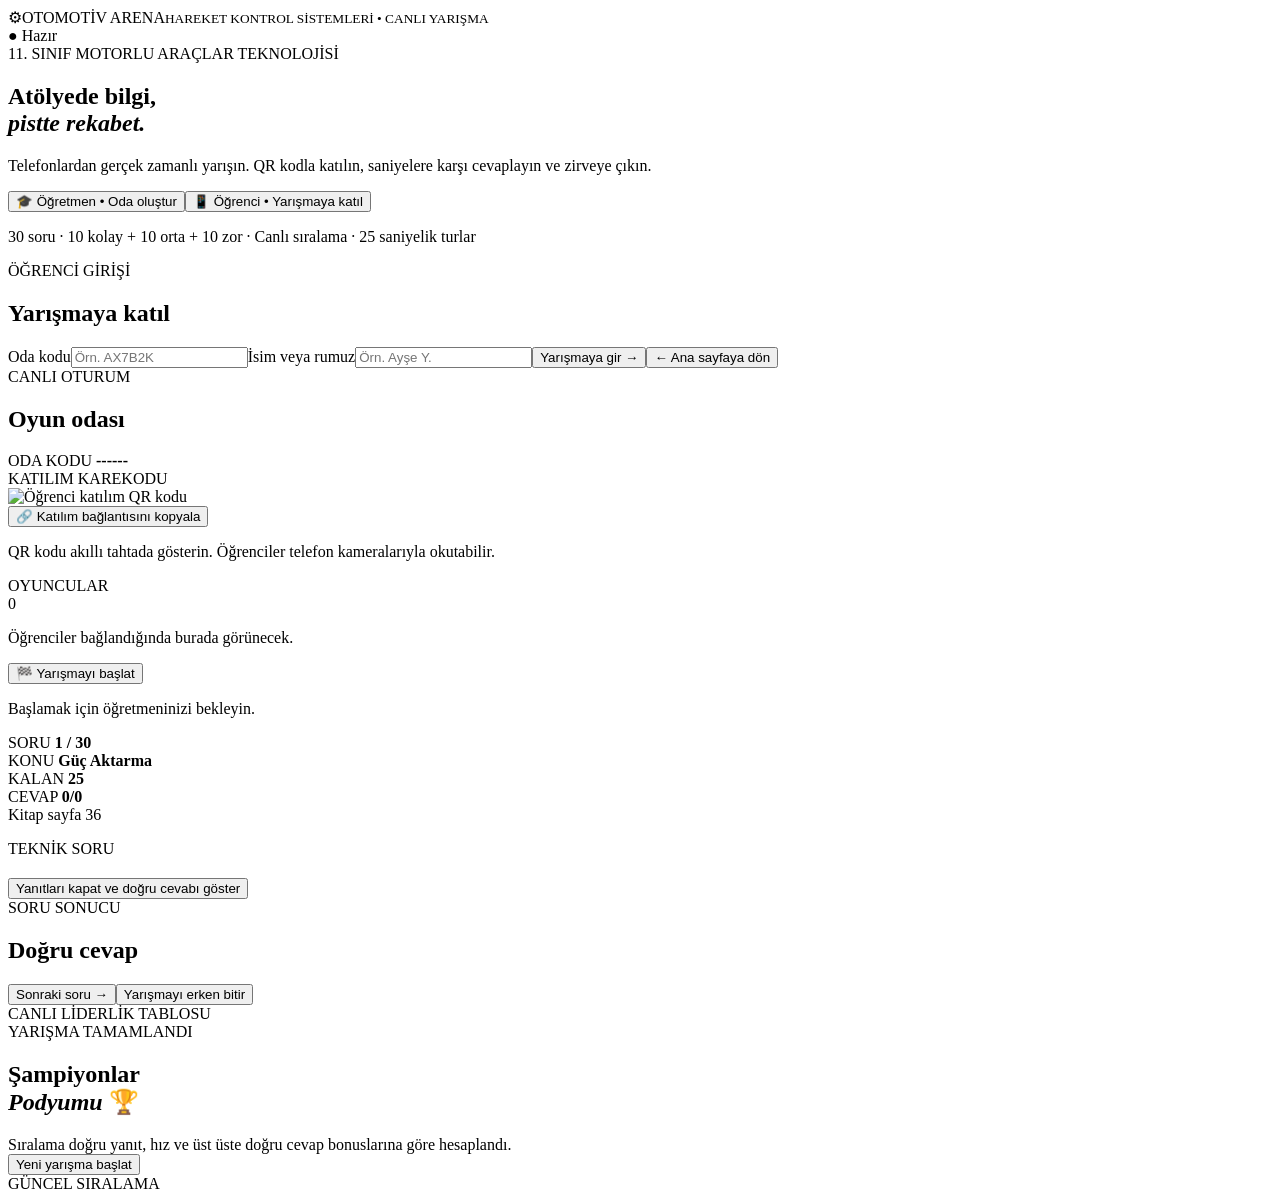
==== index.html @ 39c5fef3 "Add files via upload" ====
<!doctype html><html lang="tr"><head><meta charset="utf-8"><meta name="viewport" content="width=device-width,initial-scale=1"><meta name="theme-color" content="#08152a"><title>Otomotiv Kahoot • Canlı Yarışma</title><link rel="stylesheet" href="/assets/style.css"></head><body><div class="ambient"></div><main class="shell"><header class="top"><div class="brand"><span class="logo">⚙</span><span>OTOMOTİV<span class="accent"> ARENA</span><small>HAREKET KONTROL SİSTEMLERİ • CANLI YARIŞMA</small></span></div><span class="net" id="net">● Hazır</span></header><section id="landing" class="panel landing"><div class="kicker">11. SINIF MOTORLU ARAÇLAR TEKNOLOJİSİ</div><h1>Atölyede bilgi,<br><em>pistte rekabet.</em></h1><p class="sub">Telefonlardan gerçek zamanlı yarışın. QR kodla katılın, saniyelere karşı cevaplayın ve zirveye çıkın.</p><div class="choices"><button class="primary massive" id="create">🎓 Öğretmen • Oda oluştur</button><button class="secondary massive" id="joinChoice">📱 Öğrenci • Yarışmaya katıl</button></div><p class="foot">30 soru · 10 kolay + 10 orta + 10 zor · Canlı sıralama · 25 saniyelik turlar</p></section><section id="join" class="panel hidden narrow"><div class="kicker">ÖĞRENCİ GİRİŞİ</div><h2>Yarışmaya katıl</h2><label for="roomCode">Oda kodu</label><input id="roomCode" maxlength="6" placeholder="Örn. AX7B2K" autocapitalize="characters"><label for="studentName">İsim veya rumuz</label><input id="studentName" maxlength="25" placeholder="Örn. Ayşe Y."><button id="joinGo" class="primary wide">Yarışmaya gir →</button><button class="link" id="goBack">← Ana sayfaya dön</button></section><section id="game" class="hidden"><div class="gameHead"><div><div class="kicker" id="roleBadge">CANLI OTURUM</div><h2 id="statusTitle">Oyun odası</h2></div><div class="roomPill">ODA KODU <strong id="codeText">------</strong></div></div><div id="lobby" class="phase hidden"><div class="twocol"><div class="panel qrPanel"><div class="kicker">KATILIM KAREKODU</div><img id="qr" alt="Öğrenci katılım QR kodu"><div class="copyline" id="joinUrl"></div><button id="copyLink" class="secondary wide">🔗 Katılım bağlantısını kopyala</button><p class="hint">QR kodu akıllı tahtada gösterin. Öğrenciler telefon kameralarıyla okutabilir.</p></div><div class="panel"><div class="kicker">OYUNCULAR</div><div class="bigNumber" id="lobbyCount">0</div><p id="lobbyMessage">Öğrenciler bağlandığında burada görünecek.</p><div id="lobbyNames" class="chips"></div><div id="hostLobbyActions" class="hidden"><button id="start" class="primary wide">🏁 Yarışmayı başlat</button></div><p class="hint" id="playerLobbyHint">Başlamak için öğretmeninizi bekleyin.</p></div></div></div><div id="questionPhase" class="phase hidden"><div class="metrics"><div class="metric">SORU <strong id="questionIndex">1 / 30</strong></div><div class="metric">KONU <strong id="questionTopic">Güç Aktarma</strong></div><div class="metric timer">KALAN <strong id="timer">25</strong></div><div class="metric">CEVAP <strong id="answerCount">0/0</strong></div></div><div class="twocol questiongrid"><div class="panel visualPanel"><div id="visual" class="technical"></div><div class="sourceTag" id="source">Kitap sayfa 36</div></div><div class="panel questionPanel"><p class="kicker" id="questionSubtitle">TEKNİK SORU</p><h2 id="questionText"></h2><div class="answers" id="answers"></div><div id="answerFeedback" class="hint"></div><div id="hostQuestionActions" class="hidden"><button id="reveal" class="secondary wide">Yanıtları kapat ve doğru cevabı göster</button></div></div></div></div><div id="revealPhase" class="phase hidden"><div class="twocol"><div class="panel"><div class="kicker">SORU SONUCU</div><h2 id="revealTitle">Doğru cevap</h2><div class="correctOption" id="correctOption"></div><p id="explanation" class="sub"></p><div id="myResult" class="myResult"></div><div id="hostRevealActions" class="hidden"><button id="next" class="primary wide">Sonraki soru →</button><button id="finish" class="link wide">Yarışmayı erken bitir</button></div></div><div class="panel"><div class="kicker">CANLI LİDERLİK TABLOSU</div><div id="revealRanking" class="rankings"></div></div></div></div><div id="finishPhase" class="phase hidden"><div class="panel"><div class="kicker">YARIŞMA TAMAMLANDI</div><h1>Şampiyonlar<br><em>Podyumu</em> 🏆</h1><p class="sub" id="winner"></p><div id="finalRanking" class="rankings"></div><div class="foot">Sıralama doğru yanıt, hız ve üst üste doğru cevap bonuslarına göre hesaplandı.</div><div id="hostFinishActions" class="hidden"><button class="primary" id="restart">Yeni yarışma başlat</button></div></div></div><div class="panel scoreBoard" id="scoreBoard"><div class="kicker">GÜNCEL SIRALAMA</div><div id="sideRanking" class="rankings compact"></div></div></section><div class="toast hidden" id="toast"></div></main><script src="/assets/app.js"></script></body></html>
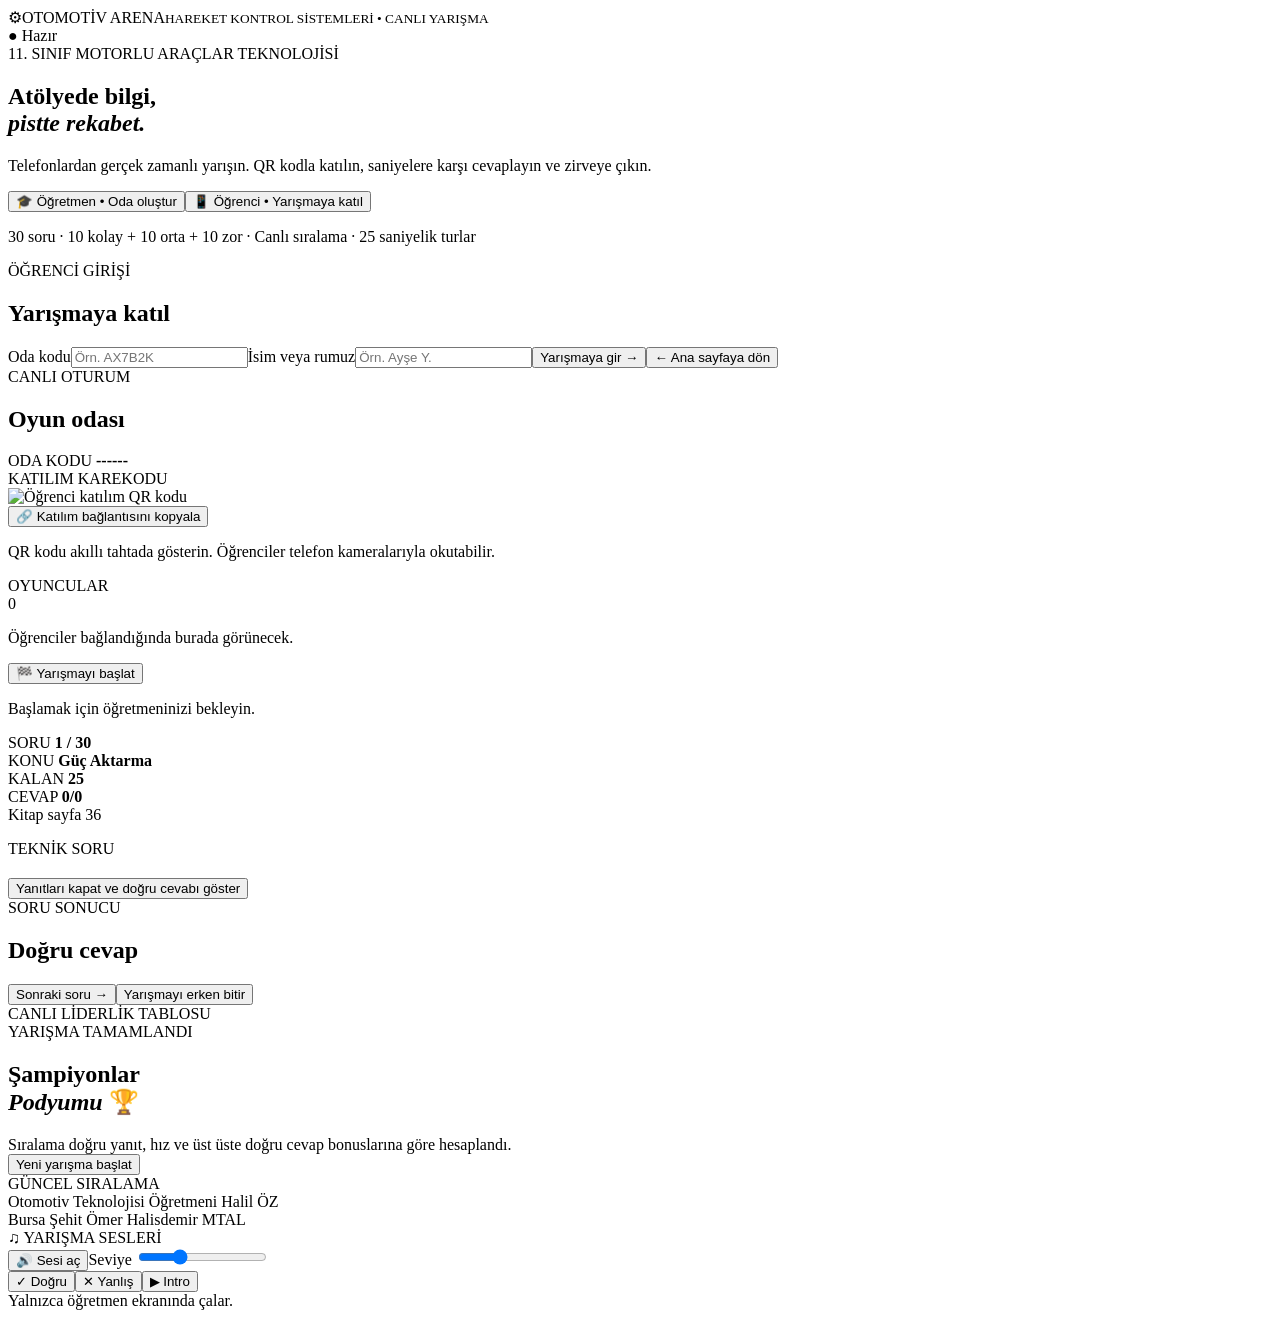
==== commit c874e8eb: "Add files via upload" ====
--- a/index.html
+++ b/index.html
@@ -1 +1 @@
-<!doctype html><html lang="tr"><head><meta charset="utf-8"><meta name="viewport" content="width=device-width,initial-scale=1"><meta name="theme-color" content="#08152a"><title>Otomotiv Kahoot • Canlı Yarışma</title><link rel="stylesheet" href="/assets/style.css"></head><body><div class="ambient"></div><main class="shell"><header class="top"><div class="brand"><span class="logo">⚙</span><span>OTOMOTİV<span class="accent"> ARENA</span><small>HAREKET KONTROL SİSTEMLERİ • CANLI YARIŞMA</small></span></div><span class="net" id="net">● Hazır</span></header><section id="landing" class="panel landing"><div class="kicker">11. SINIF MOTORLU ARAÇLAR TEKNOLOJİSİ</div><h1>Atölyede bilgi,<br><em>pistte rekabet.</em></h1><p class="sub">Telefonlardan gerçek zamanlı yarışın. QR kodla katılın, saniyelere karşı cevaplayın ve zirveye çıkın.</p><div class="choices"><button class="primary massive" id="create">🎓 Öğretmen • Oda oluştur</button><button class="secondary massive" id="joinChoice">📱 Öğrenci • Yarışmaya katıl</button></div><p class="foot">30 soru · 10 kolay + 10 orta + 10 zor · Canlı sıralama · 25 saniyelik turlar</p></section><section id="join" class="panel hidden narrow"><div class="kicker">ÖĞRENCİ GİRİŞİ</div><h2>Yarışmaya katıl</h2><label for="roomCode">Oda kodu</label><input id="roomCode" maxlength="6" placeholder="Örn. AX7B2K" autocapitalize="characters"><label for="studentName">İsim veya rumuz</label><input id="studentName" maxlength="25" placeholder="Örn. Ayşe Y."><button id="joinGo" class="primary wide">Yarışmaya gir →</button><button class="link" id="goBack">← Ana sayfaya dön</button></section><section id="game" class="hidden"><div class="gameHead"><div><div class="kicker" id="roleBadge">CANLI OTURUM</div><h2 id="statusTitle">Oyun odası</h2></div><div class="roomPill">ODA KODU <strong id="codeText">------</strong></div></div><div id="lobby" class="phase hidden"><div class="twocol"><div class="panel qrPanel"><div class="kicker">KATILIM KAREKODU</div><img id="qr" alt="Öğrenci katılım QR kodu"><div class="copyline" id="joinUrl"></div><button id="copyLink" class="secondary wide">🔗 Katılım bağlantısını kopyala</button><p class="hint">QR kodu akıllı tahtada gösterin. Öğrenciler telefon kameralarıyla okutabilir.</p></div><div class="panel"><div class="kicker">OYUNCULAR</div><div class="bigNumber" id="lobbyCount">0</div><p id="lobbyMessage">Öğrenciler bağlandığında burada görünecek.</p><div id="lobbyNames" class="chips"></div><div id="hostLobbyActions" class="hidden"><button id="start" class="primary wide">🏁 Yarışmayı başlat</button></div><p class="hint" id="playerLobbyHint">Başlamak için öğretmeninizi bekleyin.</p></div></div></div><div id="questionPhase" class="phase hidden"><div class="metrics"><div class="metric">SORU <strong id="questionIndex">1 / 30</strong></div><div class="metric">KONU <strong id="questionTopic">Güç Aktarma</strong></div><div class="metric timer">KALAN <strong id="timer">25</strong></div><div class="metric">CEVAP <strong id="answerCount">0/0</strong></div></div><div class="twocol questiongrid"><div class="panel visualPanel"><div id="visual" class="technical"></div><div class="sourceTag" id="source">Kitap sayfa 36</div></div><div class="panel questionPanel"><p class="kicker" id="questionSubtitle">TEKNİK SORU</p><h2 id="questionText"></h2><div class="answers" id="answers"></div><div id="answerFeedback" class="hint"></div><div id="hostQuestionActions" class="hidden"><button id="reveal" class="secondary wide">Yanıtları kapat ve doğru cevabı göster</button></div></div></div></div><div id="revealPhase" class="phase hidden"><div class="twocol"><div class="panel"><div class="kicker">SORU SONUCU</div><h2 id="revealTitle">Doğru cevap</h2><div class="correctOption" id="correctOption"></div><p id="explanation" class="sub"></p><div id="myResult" class="myResult"></div><div id="hostRevealActions" class="hidden"><button id="next" class="primary wide">Sonraki soru →</button><button id="finish" class="link wide">Yarışmayı erken bitir</button></div></div><div class="panel"><div class="kicker">CANLI LİDERLİK TABLOSU</div><div id="revealRanking" class="rankings"></div></div></div></div><div id="finishPhase" class="phase hidden"><div class="panel"><div class="kicker">YARIŞMA TAMAMLANDI</div><h1>Şampiyonlar<br><em>Podyumu</em> 🏆</h1><p class="sub" id="winner"></p><div id="finalRanking" class="rankings"></div><div class="foot">Sıralama doğru yanıt, hız ve üst üste doğru cevap bonuslarına göre hesaplandı.</div><div id="hostFinishActions" class="hidden"><button class="primary" id="restart">Yeni yarışma başlat</button></div></div></div><div class="panel scoreBoard" id="scoreBoard"><div class="kicker">GÜNCEL SIRALAMA</div><div id="sideRanking" class="rankings compact"></div></div></section><div class="toast hidden" id="toast"></div></main><script src="/assets/app.js"></script></body></html>
+<!doctype html><html lang="tr"><head><meta charset="utf-8"><meta name="viewport" content="width=device-width,initial-scale=1"><meta name="theme-color" content="#08152a"><title>Otomotiv Kahoot • Canlı Yarışma</title><link rel="stylesheet" href="/assets/style.css"></head><body><div class="ambient"></div><main class="shell"><header class="top"><div class="brand"><span class="logo">⚙</span><span>OTOMOTİV<span class="accent"> ARENA</span><small>HAREKET KONTROL SİSTEMLERİ • CANLI YARIŞMA</small></span></div><span class="net" id="net">● Hazır</span></header><section id="landing" class="panel landing"><div class="kicker">11. SINIF MOTORLU ARAÇLAR TEKNOLOJİSİ</div><h1>Atölyede bilgi,<br><em>pistte rekabet.</em></h1><p class="sub">Telefonlardan gerçek zamanlı yarışın. QR kodla katılın, saniyelere karşı cevaplayın ve zirveye çıkın.</p><div class="choices"><button class="primary massive" id="create">🎓 Öğretmen • Oda oluştur</button><button class="secondary massive" id="joinChoice">📱 Öğrenci • Yarışmaya katıl</button></div><p class="foot">30 soru · 10 kolay + 10 orta + 10 zor · Canlı sıralama · 25 saniyelik turlar</p></section><section id="join" class="panel hidden narrow"><div class="kicker">ÖĞRENCİ GİRİŞİ</div><h2>Yarışmaya katıl</h2><label for="roomCode">Oda kodu</label><input id="roomCode" maxlength="6" placeholder="Örn. AX7B2K" autocapitalize="characters"><label for="studentName">İsim veya rumuz</label><input id="studentName" maxlength="25" placeholder="Örn. Ayşe Y."><button id="joinGo" class="primary wide">Yarışmaya gir →</button><button class="link" id="goBack">← Ana sayfaya dön</button></section><section id="game" class="hidden"><div class="gameHead"><div><div class="kicker" id="roleBadge">CANLI OTURUM</div><h2 id="statusTitle">Oyun odası</h2></div><div class="roomPill">ODA KODU <strong id="codeText">------</strong></div></div><div id="lobby" class="phase hidden"><div class="twocol"><div class="panel qrPanel"><div class="kicker">KATILIM KAREKODU</div><img id="qr" alt="Öğrenci katılım QR kodu"><div class="copyline" id="joinUrl"></div><button id="copyLink" class="secondary wide">🔗 Katılım bağlantısını kopyala</button><p class="hint">QR kodu akıllı tahtada gösterin. Öğrenciler telefon kameralarıyla okutabilir.</p></div><div class="panel"><div class="kicker">OYUNCULAR</div><div class="bigNumber" id="lobbyCount">0</div><p id="lobbyMessage">Öğrenciler bağlandığında burada görünecek.</p><div id="lobbyNames" class="chips"></div><div id="hostLobbyActions" class="hidden"><button id="start" class="primary wide">🏁 Yarışmayı başlat</button></div><p class="hint" id="playerLobbyHint">Başlamak için öğretmeninizi bekleyin.</p></div></div></div><div id="questionPhase" class="phase hidden"><div class="metrics"><div class="metric">SORU <strong id="questionIndex">1 / 30</strong></div><div class="metric">KONU <strong id="questionTopic">Güç Aktarma</strong></div><div class="metric timer">KALAN <strong id="timer">25</strong></div><div class="metric">CEVAP <strong id="answerCount">0/0</strong></div></div><div class="twocol questiongrid"><div class="panel visualPanel"><div id="visual" class="technical"></div><div class="sourceTag" id="source">Kitap sayfa 36</div></div><div class="panel questionPanel"><p class="kicker" id="questionSubtitle">TEKNİK SORU</p><h2 id="questionText"></h2><div class="answers" id="answers"></div><div id="answerFeedback" class="hint"></div><div id="hostQuestionActions" class="hidden"><button id="reveal" class="secondary wide">Yanıtları kapat ve doğru cevabı göster</button></div></div></div></div><div id="revealPhase" class="phase hidden"><div class="twocol"><div class="panel"><div class="kicker">SORU SONUCU</div><h2 id="revealTitle">Doğru cevap</h2><div class="correctOption" id="correctOption"></div><p id="explanation" class="sub"></p><div id="myResult" class="myResult"></div><div id="hostRevealActions" class="hidden"><button id="next" class="primary wide">Sonraki soru →</button><button id="finish" class="link wide">Yarışmayı erken bitir</button></div></div><div class="panel"><div class="kicker">CANLI LİDERLİK TABLOSU</div><div id="revealRanking" class="rankings"></div></div></div></div><div id="finishPhase" class="phase hidden"><div class="panel"><div class="kicker">YARIŞMA TAMAMLANDI</div><h1>Şampiyonlar<br><em>Podyumu</em> 🏆</h1><p class="sub" id="winner"></p><div id="finalRanking" class="rankings"></div><div class="foot">Sıralama doğru yanıt, hız ve üst üste doğru cevap bonuslarına göre hesaplandı.</div><div id="hostFinishActions" class="hidden"><button class="primary" id="restart">Yeni yarışma başlat</button></div></div></div><div class="panel scoreBoard" id="scoreBoard"><div class="kicker">GÜNCEL SIRALAMA</div><div id="sideRanking" class="rankings compact"></div></div></section><div class="toast hidden" id="toast"></div></main><div class="signatureBadge"><div>Otomotiv Teknolojisi Öğretmeni Halil ÖZ</div><div>Bursa Şehit Ömer Halisdemir MTAL</div></div><aside id="hostAudio" class="hostAudio hidden" aria-label="Öğretmen ses kontrolü"><div class="audioHead">♫ YARIŞMA SESLERİ</div><div class="audioRow"><button id="audioToggle" class="audioSmall" type="button">🔊 Sesi aç</button><label class="audioVolume" for="audioVolume">Seviye <input id="audioVolume" type="range" min="0" max="100" value="30"></label></div><div class="audioRow previewRow"><button type="button" id="previewCorrect" class="audioSmall" title="Doğru cevap efektini dinle">✓ Doğru</button><button type="button" id="previewWrong" class="audioSmall" title="Yanlış cevap efektini dinle">✕ Yanlış</button><button type="button" id="previewIntro" class="audioSmall" title="Açılış sesini dinle">▶ Intro</button></div><span class="audioNote">Yalnızca öğretmen ekranında çalar.</span></aside><script src="/assets/sound.js"></script><script src="/assets/app.js"></script></body></html>
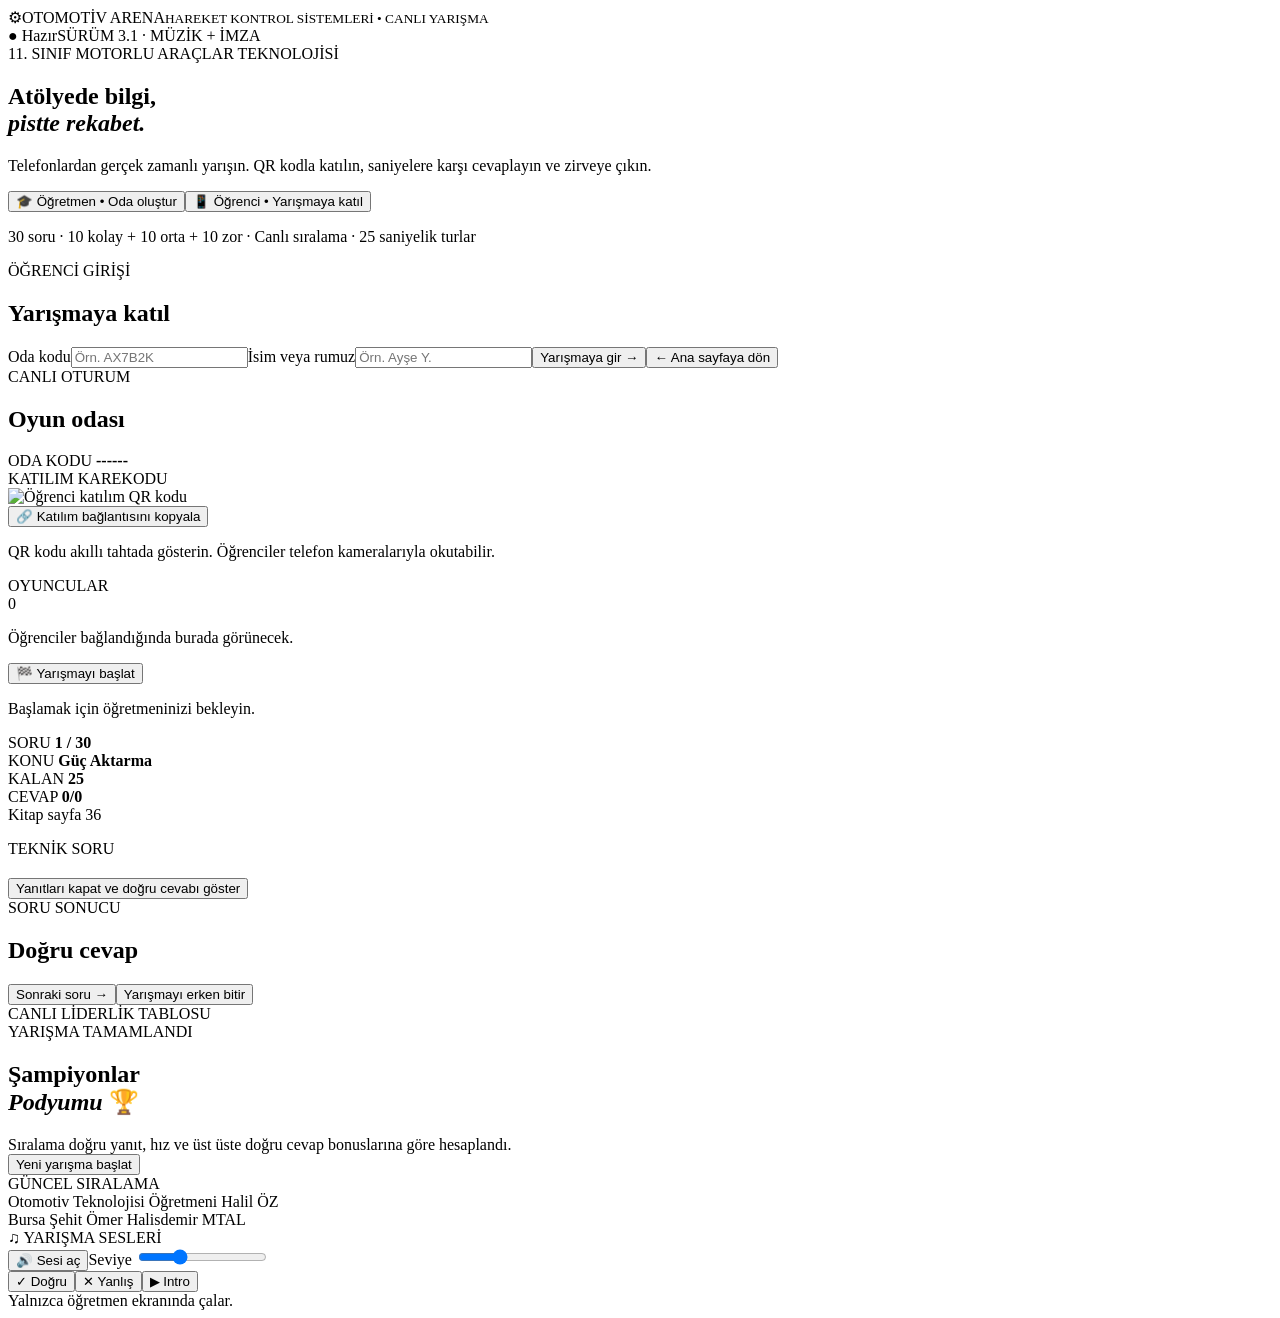
==== commit d0af5ea5: "Add files via upload" ====
--- a/index.html
+++ b/index.html
@@ -1 +1 @@
-<!doctype html><html lang="tr"><head><meta charset="utf-8"><meta name="viewport" content="width=device-width,initial-scale=1"><meta name="theme-color" content="#08152a"><title>Otomotiv Kahoot • Canlı Yarışma</title><link rel="stylesheet" href="/assets/style.css"></head><body><div class="ambient"></div><main class="shell"><header class="top"><div class="brand"><span class="logo">⚙</span><span>OTOMOTİV<span class="accent"> ARENA</span><small>HAREKET KONTROL SİSTEMLERİ • CANLI YARIŞMA</small></span></div><span class="net" id="net">● Hazır</span></header><section id="landing" class="panel landing"><div class="kicker">11. SINIF MOTORLU ARAÇLAR TEKNOLOJİSİ</div><h1>Atölyede bilgi,<br><em>pistte rekabet.</em></h1><p class="sub">Telefonlardan gerçek zamanlı yarışın. QR kodla katılın, saniyelere karşı cevaplayın ve zirveye çıkın.</p><div class="choices"><button class="primary massive" id="create">🎓 Öğretmen • Oda oluştur</button><button class="secondary massive" id="joinChoice">📱 Öğrenci • Yarışmaya katıl</button></div><p class="foot">30 soru · 10 kolay + 10 orta + 10 zor · Canlı sıralama · 25 saniyelik turlar</p></section><section id="join" class="panel hidden narrow"><div class="kicker">ÖĞRENCİ GİRİŞİ</div><h2>Yarışmaya katıl</h2><label for="roomCode">Oda kodu</label><input id="roomCode" maxlength="6" placeholder="Örn. AX7B2K" autocapitalize="characters"><label for="studentName">İsim veya rumuz</label><input id="studentName" maxlength="25" placeholder="Örn. Ayşe Y."><button id="joinGo" class="primary wide">Yarışmaya gir →</button><button class="link" id="goBack">← Ana sayfaya dön</button></section><section id="game" class="hidden"><div class="gameHead"><div><div class="kicker" id="roleBadge">CANLI OTURUM</div><h2 id="statusTitle">Oyun odası</h2></div><div class="roomPill">ODA KODU <strong id="codeText">------</strong></div></div><div id="lobby" class="phase hidden"><div class="twocol"><div class="panel qrPanel"><div class="kicker">KATILIM KAREKODU</div><img id="qr" alt="Öğrenci katılım QR kodu"><div class="copyline" id="joinUrl"></div><button id="copyLink" class="secondary wide">🔗 Katılım bağlantısını kopyala</button><p class="hint">QR kodu akıllı tahtada gösterin. Öğrenciler telefon kameralarıyla okutabilir.</p></div><div class="panel"><div class="kicker">OYUNCULAR</div><div class="bigNumber" id="lobbyCount">0</div><p id="lobbyMessage">Öğrenciler bağlandığında burada görünecek.</p><div id="lobbyNames" class="chips"></div><div id="hostLobbyActions" class="hidden"><button id="start" class="primary wide">🏁 Yarışmayı başlat</button></div><p class="hint" id="playerLobbyHint">Başlamak için öğretmeninizi bekleyin.</p></div></div></div><div id="questionPhase" class="phase hidden"><div class="metrics"><div class="metric">SORU <strong id="questionIndex">1 / 30</strong></div><div class="metric">KONU <strong id="questionTopic">Güç Aktarma</strong></div><div class="metric timer">KALAN <strong id="timer">25</strong></div><div class="metric">CEVAP <strong id="answerCount">0/0</strong></div></div><div class="twocol questiongrid"><div class="panel visualPanel"><div id="visual" class="technical"></div><div class="sourceTag" id="source">Kitap sayfa 36</div></div><div class="panel questionPanel"><p class="kicker" id="questionSubtitle">TEKNİK SORU</p><h2 id="questionText"></h2><div class="answers" id="answers"></div><div id="answerFeedback" class="hint"></div><div id="hostQuestionActions" class="hidden"><button id="reveal" class="secondary wide">Yanıtları kapat ve doğru cevabı göster</button></div></div></div></div><div id="revealPhase" class="phase hidden"><div class="twocol"><div class="panel"><div class="kicker">SORU SONUCU</div><h2 id="revealTitle">Doğru cevap</h2><div class="correctOption" id="correctOption"></div><p id="explanation" class="sub"></p><div id="myResult" class="myResult"></div><div id="hostRevealActions" class="hidden"><button id="next" class="primary wide">Sonraki soru →</button><button id="finish" class="link wide">Yarışmayı erken bitir</button></div></div><div class="panel"><div class="kicker">CANLI LİDERLİK TABLOSU</div><div id="revealRanking" class="rankings"></div></div></div></div><div id="finishPhase" class="phase hidden"><div class="panel"><div class="kicker">YARIŞMA TAMAMLANDI</div><h1>Şampiyonlar<br><em>Podyumu</em> 🏆</h1><p class="sub" id="winner"></p><div id="finalRanking" class="rankings"></div><div class="foot">Sıralama doğru yanıt, hız ve üst üste doğru cevap bonuslarına göre hesaplandı.</div><div id="hostFinishActions" class="hidden"><button class="primary" id="restart">Yeni yarışma başlat</button></div></div></div><div class="panel scoreBoard" id="scoreBoard"><div class="kicker">GÜNCEL SIRALAMA</div><div id="sideRanking" class="rankings compact"></div></div></section><div class="toast hidden" id="toast"></div></main><div class="signatureBadge"><div>Otomotiv Teknolojisi Öğretmeni Halil ÖZ</div><div>Bursa Şehit Ömer Halisdemir MTAL</div></div><aside id="hostAudio" class="hostAudio hidden" aria-label="Öğretmen ses kontrolü"><div class="audioHead">♫ YARIŞMA SESLERİ</div><div class="audioRow"><button id="audioToggle" class="audioSmall" type="button">🔊 Sesi aç</button><label class="audioVolume" for="audioVolume">Seviye <input id="audioVolume" type="range" min="0" max="100" value="30"></label></div><div class="audioRow previewRow"><button type="button" id="previewCorrect" class="audioSmall" title="Doğru cevap efektini dinle">✓ Doğru</button><button type="button" id="previewWrong" class="audioSmall" title="Yanlış cevap efektini dinle">✕ Yanlış</button><button type="button" id="previewIntro" class="audioSmall" title="Açılış sesini dinle">▶ Intro</button></div><span class="audioNote">Yalnızca öğretmen ekranında çalar.</span></aside><script src="/assets/sound.js"></script><script src="/assets/app.js"></script></body></html>
+<!doctype html><html lang="tr"><head><meta charset="utf-8"><meta name="viewport" content="width=device-width,initial-scale=1"><meta name="theme-color" content="#08152a"><title>Otomotiv Kahoot • Canlı Yarışma</title><link rel="stylesheet" href="/assets/style.css"></head><body><div class="ambient"></div><main class="shell"><header class="top"><div class="brand"><span class="logo">⚙</span><span>OTOMOTİV<span class="accent"> ARENA</span><small>HAREKET KONTROL SİSTEMLERİ • CANLI YARIŞMA</small></span></div><span class="net" id="net">● Hazır</span><span class="versionTag">SÜRÜM 3.1 · MÜZİK + İMZA</span></header><section id="landing" class="panel landing"><div class="kicker">11. SINIF MOTORLU ARAÇLAR TEKNOLOJİSİ</div><h1>Atölyede bilgi,<br><em>pistte rekabet.</em></h1><p class="sub">Telefonlardan gerçek zamanlı yarışın. QR kodla katılın, saniyelere karşı cevaplayın ve zirveye çıkın.</p><div class="choices"><button class="primary massive" id="create">🎓 Öğretmen • Oda oluştur</button><button class="secondary massive" id="joinChoice">📱 Öğrenci • Yarışmaya katıl</button></div><p class="foot">30 soru · 10 kolay + 10 orta + 10 zor · Canlı sıralama · 25 saniyelik turlar</p></section><section id="join" class="panel hidden narrow"><div class="kicker">ÖĞRENCİ GİRİŞİ</div><h2>Yarışmaya katıl</h2><label for="roomCode">Oda kodu</label><input id="roomCode" maxlength="6" placeholder="Örn. AX7B2K" autocapitalize="characters"><label for="studentName">İsim veya rumuz</label><input id="studentName" maxlength="25" placeholder="Örn. Ayşe Y."><button id="joinGo" class="primary wide">Yarışmaya gir →</button><button class="link" id="goBack">← Ana sayfaya dön</button></section><section id="game" class="hidden"><div class="gameHead"><div><div class="kicker" id="roleBadge">CANLI OTURUM</div><h2 id="statusTitle">Oyun odası</h2></div><div class="roomPill">ODA KODU <strong id="codeText">------</strong></div></div><div id="lobby" class="phase hidden"><div class="twocol"><div class="panel qrPanel"><div class="kicker">KATILIM KAREKODU</div><img id="qr" alt="Öğrenci katılım QR kodu"><div class="copyline" id="joinUrl"></div><button id="copyLink" class="secondary wide">🔗 Katılım bağlantısını kopyala</button><p class="hint">QR kodu akıllı tahtada gösterin. Öğrenciler telefon kameralarıyla okutabilir.</p></div><div class="panel"><div class="kicker">OYUNCULAR</div><div class="bigNumber" id="lobbyCount">0</div><p id="lobbyMessage">Öğrenciler bağlandığında burada görünecek.</p><div id="lobbyNames" class="chips"></div><div id="hostLobbyActions" class="hidden"><button id="start" class="primary wide">🏁 Yarışmayı başlat</button></div><p class="hint" id="playerLobbyHint">Başlamak için öğretmeninizi bekleyin.</p></div></div></div><div id="questionPhase" class="phase hidden"><div class="metrics"><div class="metric">SORU <strong id="questionIndex">1 / 30</strong></div><div class="metric">KONU <strong id="questionTopic">Güç Aktarma</strong></div><div class="metric timer">KALAN <strong id="timer">25</strong></div><div class="metric">CEVAP <strong id="answerCount">0/0</strong></div></div><div class="twocol questiongrid"><div class="panel visualPanel"><div id="visual" class="technical"></div><div class="sourceTag" id="source">Kitap sayfa 36</div></div><div class="panel questionPanel"><p class="kicker" id="questionSubtitle">TEKNİK SORU</p><h2 id="questionText"></h2><div class="answers" id="answers"></div><div id="answerFeedback" class="hint"></div><div id="hostQuestionActions" class="hidden"><button id="reveal" class="secondary wide">Yanıtları kapat ve doğru cevabı göster</button></div></div></div></div><div id="revealPhase" class="phase hidden"><div class="twocol"><div class="panel"><div class="kicker">SORU SONUCU</div><h2 id="revealTitle">Doğru cevap</h2><div class="correctOption" id="correctOption"></div><p id="explanation" class="sub"></p><div id="myResult" class="myResult"></div><div id="hostRevealActions" class="hidden"><button id="next" class="primary wide">Sonraki soru →</button><button id="finish" class="link wide">Yarışmayı erken bitir</button></div></div><div class="panel"><div class="kicker">CANLI LİDERLİK TABLOSU</div><div id="revealRanking" class="rankings"></div></div></div></div><div id="finishPhase" class="phase hidden"><div class="panel"><div class="kicker">YARIŞMA TAMAMLANDI</div><h1>Şampiyonlar<br><em>Podyumu</em> 🏆</h1><p class="sub" id="winner"></p><div id="finalRanking" class="rankings"></div><div class="foot">Sıralama doğru yanıt, hız ve üst üste doğru cevap bonuslarına göre hesaplandı.</div><div id="hostFinishActions" class="hidden"><button class="primary" id="restart">Yeni yarışma başlat</button></div></div></div><div class="panel scoreBoard" id="scoreBoard"><div class="kicker">GÜNCEL SIRALAMA</div><div id="sideRanking" class="rankings compact"></div></div></section><div class="toast hidden" id="toast"></div></main><div class="signatureBadge"><div>Otomotiv Teknolojisi Öğretmeni Halil ÖZ</div><div>Bursa Şehit Ömer Halisdemir MTAL</div></div><aside id="hostAudio" class="hostAudio hidden" aria-label="Öğretmen ses kontrolü"><div class="audioHead">♫ YARIŞMA SESLERİ</div><div class="audioRow"><button id="audioToggle" class="audioSmall" type="button">🔊 Sesi aç</button><label class="audioVolume" for="audioVolume">Seviye <input id="audioVolume" type="range" min="0" max="100" value="30"></label></div><div class="audioRow previewRow"><button type="button" id="previewCorrect" class="audioSmall" title="Doğru cevap efektini dinle">✓ Doğru</button><button type="button" id="previewWrong" class="audioSmall" title="Yanlış cevap efektini dinle">✕ Yanlış</button><button type="button" id="previewIntro" class="audioSmall" title="Açılış sesini dinle">▶ Intro</button></div><span class="audioNote">Yalnızca öğretmen ekranında çalar.</span></aside><script src="/assets/sound.js"></script><script src="/assets/app.js"></script></body></html>
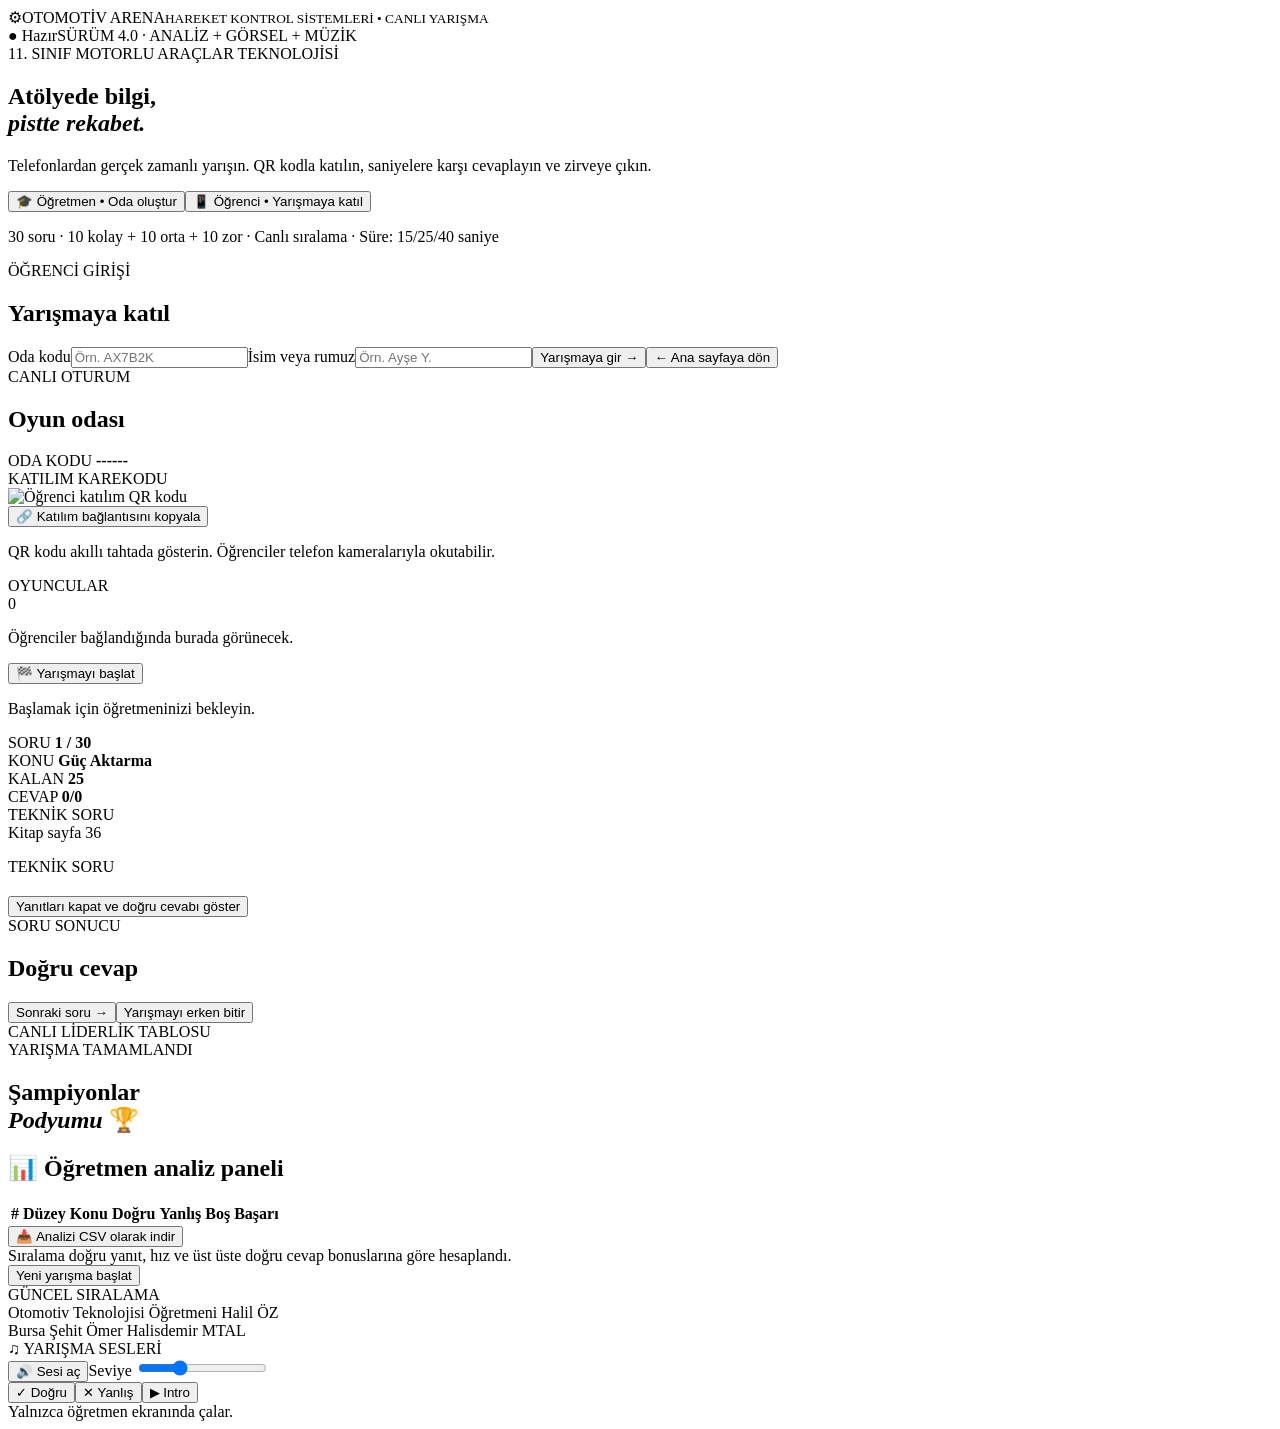
==== commit c3cc5576: "Add files via upload" ====
--- a/index.html
+++ b/index.html
@@ -1 +1 @@
-<!doctype html><html lang="tr"><head><meta charset="utf-8"><meta name="viewport" content="width=device-width,initial-scale=1"><meta name="theme-color" content="#08152a"><title>Otomotiv Kahoot • Canlı Yarışma</title><link rel="stylesheet" href="/assets/style.css"></head><body><div class="ambient"></div><main class="shell"><header class="top"><div class="brand"><span class="logo">⚙</span><span>OTOMOTİV<span class="accent"> ARENA</span><small>HAREKET KONTROL SİSTEMLERİ • CANLI YARIŞMA</small></span></div><span class="net" id="net">● Hazır</span><span class="versionTag">SÜRÜM 3.1 · MÜZİK + İMZA</span></header><section id="landing" class="panel landing"><div class="kicker">11. SINIF MOTORLU ARAÇLAR TEKNOLOJİSİ</div><h1>Atölyede bilgi,<br><em>pistte rekabet.</em></h1><p class="sub">Telefonlardan gerçek zamanlı yarışın. QR kodla katılın, saniyelere karşı cevaplayın ve zirveye çıkın.</p><div class="choices"><button class="primary massive" id="create">🎓 Öğretmen • Oda oluştur</button><button class="secondary massive" id="joinChoice">📱 Öğrenci • Yarışmaya katıl</button></div><p class="foot">30 soru · 10 kolay + 10 orta + 10 zor · Canlı sıralama · 25 saniyelik turlar</p></section><section id="join" class="panel hidden narrow"><div class="kicker">ÖĞRENCİ GİRİŞİ</div><h2>Yarışmaya katıl</h2><label for="roomCode">Oda kodu</label><input id="roomCode" maxlength="6" placeholder="Örn. AX7B2K" autocapitalize="characters"><label for="studentName">İsim veya rumuz</label><input id="studentName" maxlength="25" placeholder="Örn. Ayşe Y."><button id="joinGo" class="primary wide">Yarışmaya gir →</button><button class="link" id="goBack">← Ana sayfaya dön</button></section><section id="game" class="hidden"><div class="gameHead"><div><div class="kicker" id="roleBadge">CANLI OTURUM</div><h2 id="statusTitle">Oyun odası</h2></div><div class="roomPill">ODA KODU <strong id="codeText">------</strong></div></div><div id="lobby" class="phase hidden"><div class="twocol"><div class="panel qrPanel"><div class="kicker">KATILIM KAREKODU</div><img id="qr" alt="Öğrenci katılım QR kodu"><div class="copyline" id="joinUrl"></div><button id="copyLink" class="secondary wide">🔗 Katılım bağlantısını kopyala</button><p class="hint">QR kodu akıllı tahtada gösterin. Öğrenciler telefon kameralarıyla okutabilir.</p></div><div class="panel"><div class="kicker">OYUNCULAR</div><div class="bigNumber" id="lobbyCount">0</div><p id="lobbyMessage">Öğrenciler bağlandığında burada görünecek.</p><div id="lobbyNames" class="chips"></div><div id="hostLobbyActions" class="hidden"><button id="start" class="primary wide">🏁 Yarışmayı başlat</button></div><p class="hint" id="playerLobbyHint">Başlamak için öğretmeninizi bekleyin.</p></div></div></div><div id="questionPhase" class="phase hidden"><div class="metrics"><div class="metric">SORU <strong id="questionIndex">1 / 30</strong></div><div class="metric">KONU <strong id="questionTopic">Güç Aktarma</strong></div><div class="metric timer">KALAN <strong id="timer">25</strong></div><div class="metric">CEVAP <strong id="answerCount">0/0</strong></div></div><div class="twocol questiongrid"><div class="panel visualPanel"><div id="visual" class="technical"></div><div class="sourceTag" id="source">Kitap sayfa 36</div></div><div class="panel questionPanel"><p class="kicker" id="questionSubtitle">TEKNİK SORU</p><h2 id="questionText"></h2><div class="answers" id="answers"></div><div id="answerFeedback" class="hint"></div><div id="hostQuestionActions" class="hidden"><button id="reveal" class="secondary wide">Yanıtları kapat ve doğru cevabı göster</button></div></div></div></div><div id="revealPhase" class="phase hidden"><div class="twocol"><div class="panel"><div class="kicker">SORU SONUCU</div><h2 id="revealTitle">Doğru cevap</h2><div class="correctOption" id="correctOption"></div><p id="explanation" class="sub"></p><div id="myResult" class="myResult"></div><div id="hostRevealActions" class="hidden"><button id="next" class="primary wide">Sonraki soru →</button><button id="finish" class="link wide">Yarışmayı erken bitir</button></div></div><div class="panel"><div class="kicker">CANLI LİDERLİK TABLOSU</div><div id="revealRanking" class="rankings"></div></div></div></div><div id="finishPhase" class="phase hidden"><div class="panel"><div class="kicker">YARIŞMA TAMAMLANDI</div><h1>Şampiyonlar<br><em>Podyumu</em> 🏆</h1><p class="sub" id="winner"></p><div id="finalRanking" class="rankings"></div><div class="foot">Sıralama doğru yanıt, hız ve üst üste doğru cevap bonuslarına göre hesaplandı.</div><div id="hostFinishActions" class="hidden"><button class="primary" id="restart">Yeni yarışma başlat</button></div></div></div><div class="panel scoreBoard" id="scoreBoard"><div class="kicker">GÜNCEL SIRALAMA</div><div id="sideRanking" class="rankings compact"></div></div></section><div class="toast hidden" id="toast"></div></main><div class="signatureBadge"><div>Otomotiv Teknolojisi Öğretmeni Halil ÖZ</div><div>Bursa Şehit Ömer Halisdemir MTAL</div></div><aside id="hostAudio" class="hostAudio hidden" aria-label="Öğretmen ses kontrolü"><div class="audioHead">♫ YARIŞMA SESLERİ</div><div class="audioRow"><button id="audioToggle" class="audioSmall" type="button">🔊 Sesi aç</button><label class="audioVolume" for="audioVolume">Seviye <input id="audioVolume" type="range" min="0" max="100" value="30"></label></div><div class="audioRow previewRow"><button type="button" id="previewCorrect" class="audioSmall" title="Doğru cevap efektini dinle">✓ Doğru</button><button type="button" id="previewWrong" class="audioSmall" title="Yanlış cevap efektini dinle">✕ Yanlış</button><button type="button" id="previewIntro" class="audioSmall" title="Açılış sesini dinle">▶ Intro</button></div><span class="audioNote">Yalnızca öğretmen ekranında çalar.</span></aside><script src="/assets/sound.js"></script><script src="/assets/app.js"></script></body></html>
+<!doctype html><html lang="tr"><head><meta charset="utf-8"><meta name="viewport" content="width=device-width,initial-scale=1"><meta name="theme-color" content="#08152a"><title>Otomotiv Kahoot • Canlı Yarışma</title><link rel="stylesheet" href="/assets/style.css"></head><body><div class="ambient"></div><main class="shell"><header class="top"><div class="brand"><span class="logo">⚙</span><span>OTOMOTİV<span class="accent"> ARENA</span><small>HAREKET KONTROL SİSTEMLERİ • CANLI YARIŞMA</small></span></div><span class="net" id="net">● Hazır</span><span class="versionTag">SÜRÜM 4.0 · ANALİZ + GÖRSEL + MÜZİK</span></header><section id="landing" class="panel landing"><div class="kicker">11. SINIF MOTORLU ARAÇLAR TEKNOLOJİSİ</div><h1>Atölyede bilgi,<br><em>pistte rekabet.</em></h1><p class="sub">Telefonlardan gerçek zamanlı yarışın. QR kodla katılın, saniyelere karşı cevaplayın ve zirveye çıkın.</p><div class="choices"><button class="primary massive" id="create">🎓 Öğretmen • Oda oluştur</button><button class="secondary massive" id="joinChoice">📱 Öğrenci • Yarışmaya katıl</button></div><p class="foot">30 soru · 10 kolay + 10 orta + 10 zor · Canlı sıralama · Süre: 15/25/40 saniye</p></section><section id="join" class="panel hidden narrow"><div class="kicker">ÖĞRENCİ GİRİŞİ</div><h2>Yarışmaya katıl</h2><label for="roomCode">Oda kodu</label><input id="roomCode" maxlength="6" placeholder="Örn. AX7B2K" autocapitalize="characters"><label for="studentName">İsim veya rumuz</label><input id="studentName" maxlength="25" placeholder="Örn. Ayşe Y."><button id="joinGo" class="primary wide">Yarışmaya gir →</button><button class="link" id="goBack">← Ana sayfaya dön</button></section><section id="game" class="hidden"><div class="gameHead"><div><div class="kicker" id="roleBadge">CANLI OTURUM</div><h2 id="statusTitle">Oyun odası</h2></div><div class="roomPill">ODA KODU <strong id="codeText">------</strong></div></div><div id="lobby" class="phase hidden"><div class="twocol"><div class="panel qrPanel"><div class="kicker">KATILIM KAREKODU</div><img id="qr" alt="Öğrenci katılım QR kodu"><div class="copyline" id="joinUrl"></div><button id="copyLink" class="secondary wide">🔗 Katılım bağlantısını kopyala</button><p class="hint">QR kodu akıllı tahtada gösterin. Öğrenciler telefon kameralarıyla okutabilir.</p></div><div class="panel"><div class="kicker">OYUNCULAR</div><div class="bigNumber" id="lobbyCount">0</div><p id="lobbyMessage">Öğrenciler bağlandığında burada görünecek.</p><div id="lobbyNames" class="chips"></div><div id="hostLobbyActions" class="hidden"><button id="start" class="primary wide">🏁 Yarışmayı başlat</button></div><p class="hint" id="playerLobbyHint">Başlamak için öğretmeninizi bekleyin.</p></div></div></div><div id="questionPhase" class="phase hidden"><div id="eventBanner" class="eventBanner hidden" aria-live="polite"></div><div class="metrics"><div class="metric">SORU <strong id="questionIndex">1 / 30</strong></div><div class="metric">KONU <strong id="questionTopic">Güç Aktarma</strong></div><div class="metric timer">KALAN <strong id="timer">25</strong></div><div class="metric">CEVAP <strong id="answerCount">0/0</strong></div></div><div class="twocol questiongrid"><div class="panel visualPanel"><div id="visual" class="technical"></div><div class="kindTag" id="kindTag">TEKNİK SORU</div><div class="sourceTag" id="source">Kitap sayfa 36</div></div><div class="panel questionPanel"><p class="kicker" id="questionSubtitle">TEKNİK SORU</p><h2 id="questionText"></h2><div class="answers" id="answers"></div><div id="answerFeedback" class="hint"></div><div id="hostQuestionActions" class="hidden"><button id="reveal" class="secondary wide">Yanıtları kapat ve doğru cevabı göster</button></div></div></div></div><div id="revealPhase" class="phase hidden"><div class="twocol"><div class="panel"><div class="kicker">SORU SONUCU</div><h2 id="revealTitle">Doğru cevap</h2><div class="correctOption" id="correctOption"></div><p id="explanation" class="sub"></p><div id="myResult" class="myResult"></div><div id="hostRevealActions" class="hidden"><button id="next" class="primary wide">Sonraki soru →</button><button id="finish" class="link wide">Yarışmayı erken bitir</button></div></div><div class="panel"><div class="kicker">CANLI LİDERLİK TABLOSU</div><div id="revealRanking" class="rankings"></div><div id="topFiveBanner" class="topFiveBanner hidden"></div></div></div></div><div id="finishPhase" class="phase hidden"><div class="panel"><div class="kicker">YARIŞMA TAMAMLANDI</div><h1>Şampiyonlar<br><em>Podyumu</em> 🏆</h1><p class="sub" id="winner"></p><div id="finalRanking" class="rankings"></div><section id="hostAnalysis" class="analysisPanel hidden"><h2>📊 Öğretmen analiz paneli</h2><p id="analysisSummary" class="hint"></p><div id="analysisTopics" class="topicAnalysis"></div><div class="analysisTableWrap"><table class="analysisTable"><thead><tr><th>#</th><th>Düzey</th><th>Konu</th><th>Doğru</th><th>Yanlış</th><th>Boş</th><th>Başarı</th></tr></thead><tbody id="analysisRows"></tbody></table></div><button class="secondary" id="downloadReport" type="button">📥 Analizi CSV olarak indir</button></section><div class="foot">Sıralama doğru yanıt, hız ve üst üste doğru cevap bonuslarına göre hesaplandı.</div><div id="hostFinishActions" class="hidden"><button class="primary" id="restart">Yeni yarışma başlat</button></div></div></div><div class="panel scoreBoard" id="scoreBoard"><div class="kicker">GÜNCEL SIRALAMA</div><div id="sideRanking" class="rankings compact"></div></div></section><div class="toast hidden" id="toast"></div><div class="celebration hidden" id="celebration" aria-live="polite"></div></main><div class="signatureBadge"><div>Otomotiv Teknolojisi Öğretmeni Halil ÖZ</div><div>Bursa Şehit Ömer Halisdemir MTAL</div></div><aside id="hostAudio" class="hostAudio hidden" aria-label="Öğretmen ses kontrolü"><div class="audioHead">♫ YARIŞMA SESLERİ</div><div class="audioRow"><button id="audioToggle" class="audioSmall" type="button">🔊 Sesi aç</button><label class="audioVolume" for="audioVolume">Seviye <input id="audioVolume" type="range" min="0" max="100" value="30"></label></div><div class="audioRow previewRow"><button type="button" id="previewCorrect" class="audioSmall" title="Doğru cevap efektini dinle">✓ Doğru</button><button type="button" id="previewWrong" class="audioSmall" title="Yanlış cevap efektini dinle">✕ Yanlış</button><button type="button" id="previewIntro" class="audioSmall" title="Açılış sesini dinle">▶ Intro</button></div><span class="audioNote">Yalnızca öğretmen ekranında çalar.</span></aside><script src="/assets/sound.js"></script><script src="/assets/app.js"></script></body></html>
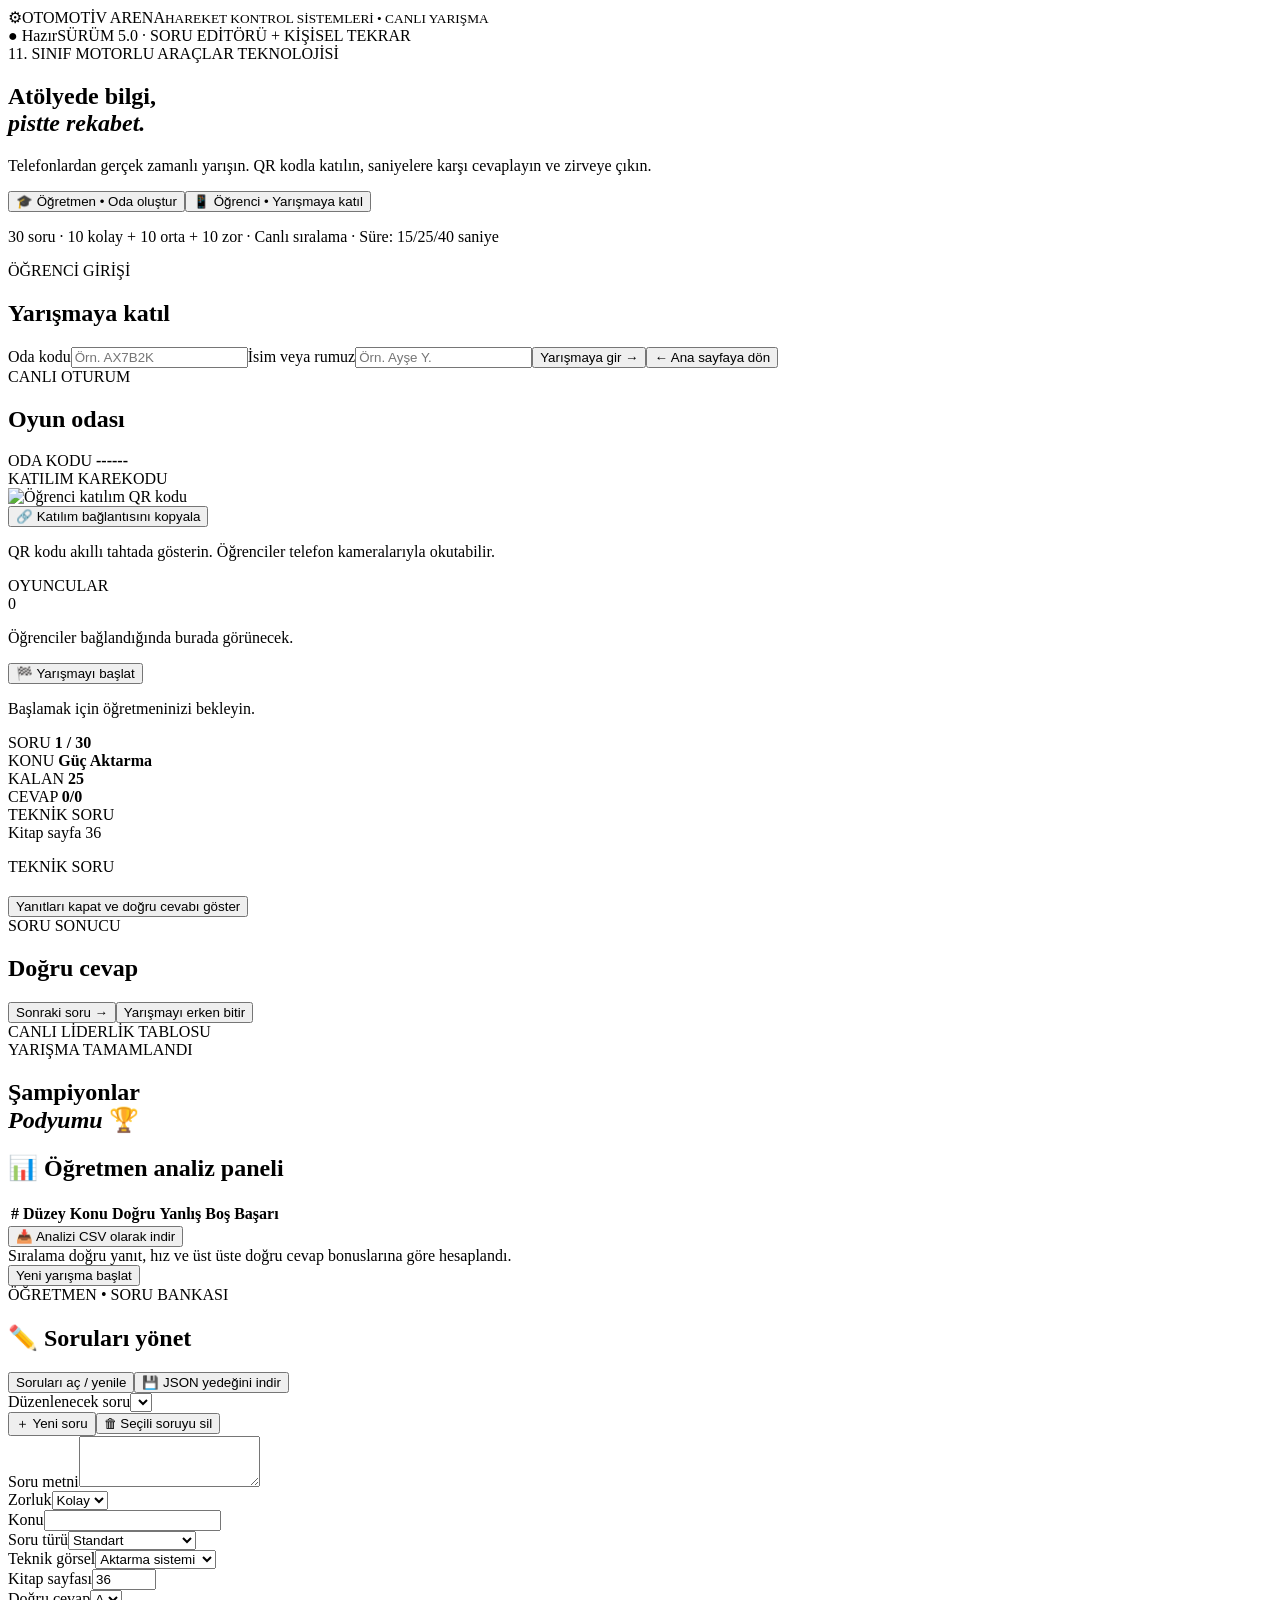
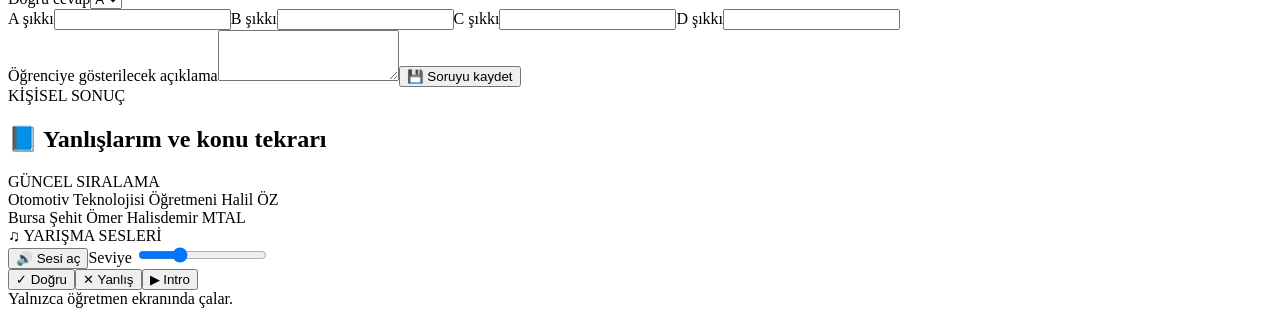
==== commit a6076097: "Add files via upload" ====
--- a/index.html
+++ b/index.html
@@ -1 +1 @@
-<!doctype html><html lang="tr"><head><meta charset="utf-8"><meta name="viewport" content="width=device-width,initial-scale=1"><meta name="theme-color" content="#08152a"><title>Otomotiv Kahoot • Canlı Yarışma</title><link rel="stylesheet" href="/assets/style.css"></head><body><div class="ambient"></div><main class="shell"><header class="top"><div class="brand"><span class="logo">⚙</span><span>OTOMOTİV<span class="accent"> ARENA</span><small>HAREKET KONTROL SİSTEMLERİ • CANLI YARIŞMA</small></span></div><span class="net" id="net">● Hazır</span><span class="versionTag">SÜRÜM 4.0 · ANALİZ + GÖRSEL + MÜZİK</span></header><section id="landing" class="panel landing"><div class="kicker">11. SINIF MOTORLU ARAÇLAR TEKNOLOJİSİ</div><h1>Atölyede bilgi,<br><em>pistte rekabet.</em></h1><p class="sub">Telefonlardan gerçek zamanlı yarışın. QR kodla katılın, saniyelere karşı cevaplayın ve zirveye çıkın.</p><div class="choices"><button class="primary massive" id="create">🎓 Öğretmen • Oda oluştur</button><button class="secondary massive" id="joinChoice">📱 Öğrenci • Yarışmaya katıl</button></div><p class="foot">30 soru · 10 kolay + 10 orta + 10 zor · Canlı sıralama · Süre: 15/25/40 saniye</p></section><section id="join" class="panel hidden narrow"><div class="kicker">ÖĞRENCİ GİRİŞİ</div><h2>Yarışmaya katıl</h2><label for="roomCode">Oda kodu</label><input id="roomCode" maxlength="6" placeholder="Örn. AX7B2K" autocapitalize="characters"><label for="studentName">İsim veya rumuz</label><input id="studentName" maxlength="25" placeholder="Örn. Ayşe Y."><button id="joinGo" class="primary wide">Yarışmaya gir →</button><button class="link" id="goBack">← Ana sayfaya dön</button></section><section id="game" class="hidden"><div class="gameHead"><div><div class="kicker" id="roleBadge">CANLI OTURUM</div><h2 id="statusTitle">Oyun odası</h2></div><div class="roomPill">ODA KODU <strong id="codeText">------</strong></div></div><div id="lobby" class="phase hidden"><div class="twocol"><div class="panel qrPanel"><div class="kicker">KATILIM KAREKODU</div><img id="qr" alt="Öğrenci katılım QR kodu"><div class="copyline" id="joinUrl"></div><button id="copyLink" class="secondary wide">🔗 Katılım bağlantısını kopyala</button><p class="hint">QR kodu akıllı tahtada gösterin. Öğrenciler telefon kameralarıyla okutabilir.</p></div><div class="panel"><div class="kicker">OYUNCULAR</div><div class="bigNumber" id="lobbyCount">0</div><p id="lobbyMessage">Öğrenciler bağlandığında burada görünecek.</p><div id="lobbyNames" class="chips"></div><div id="hostLobbyActions" class="hidden"><button id="start" class="primary wide">🏁 Yarışmayı başlat</button></div><p class="hint" id="playerLobbyHint">Başlamak için öğretmeninizi bekleyin.</p></div></div></div><div id="questionPhase" class="phase hidden"><div id="eventBanner" class="eventBanner hidden" aria-live="polite"></div><div class="metrics"><div class="metric">SORU <strong id="questionIndex">1 / 30</strong></div><div class="metric">KONU <strong id="questionTopic">Güç Aktarma</strong></div><div class="metric timer">KALAN <strong id="timer">25</strong></div><div class="metric">CEVAP <strong id="answerCount">0/0</strong></div></div><div class="twocol questiongrid"><div class="panel visualPanel"><div id="visual" class="technical"></div><div class="kindTag" id="kindTag">TEKNİK SORU</div><div class="sourceTag" id="source">Kitap sayfa 36</div></div><div class="panel questionPanel"><p class="kicker" id="questionSubtitle">TEKNİK SORU</p><h2 id="questionText"></h2><div class="answers" id="answers"></div><div id="answerFeedback" class="hint"></div><div id="hostQuestionActions" class="hidden"><button id="reveal" class="secondary wide">Yanıtları kapat ve doğru cevabı göster</button></div></div></div></div><div id="revealPhase" class="phase hidden"><div class="twocol"><div class="panel"><div class="kicker">SORU SONUCU</div><h2 id="revealTitle">Doğru cevap</h2><div class="correctOption" id="correctOption"></div><p id="explanation" class="sub"></p><div id="myResult" class="myResult"></div><div id="hostRevealActions" class="hidden"><button id="next" class="primary wide">Sonraki soru →</button><button id="finish" class="link wide">Yarışmayı erken bitir</button></div></div><div class="panel"><div class="kicker">CANLI LİDERLİK TABLOSU</div><div id="revealRanking" class="rankings"></div><div id="topFiveBanner" class="topFiveBanner hidden"></div></div></div></div><div id="finishPhase" class="phase hidden"><div class="panel"><div class="kicker">YARIŞMA TAMAMLANDI</div><h1>Şampiyonlar<br><em>Podyumu</em> 🏆</h1><p class="sub" id="winner"></p><div id="finalRanking" class="rankings"></div><section id="hostAnalysis" class="analysisPanel hidden"><h2>📊 Öğretmen analiz paneli</h2><p id="analysisSummary" class="hint"></p><div id="analysisTopics" class="topicAnalysis"></div><div class="analysisTableWrap"><table class="analysisTable"><thead><tr><th>#</th><th>Düzey</th><th>Konu</th><th>Doğru</th><th>Yanlış</th><th>Boş</th><th>Başarı</th></tr></thead><tbody id="analysisRows"></tbody></table></div><button class="secondary" id="downloadReport" type="button">📥 Analizi CSV olarak indir</button></section><div class="foot">Sıralama doğru yanıt, hız ve üst üste doğru cevap bonuslarına göre hesaplandı.</div><div id="hostFinishActions" class="hidden"><button class="primary" id="restart">Yeni yarışma başlat</button></div></div></div><div class="panel scoreBoard" id="scoreBoard"><div class="kicker">GÜNCEL SIRALAMA</div><div id="sideRanking" class="rankings compact"></div></div></section><div class="toast hidden" id="toast"></div><div class="celebration hidden" id="celebration" aria-live="polite"></div></main><div class="signatureBadge"><div>Otomotiv Teknolojisi Öğretmeni Halil ÖZ</div><div>Bursa Şehit Ömer Halisdemir MTAL</div></div><aside id="hostAudio" class="hostAudio hidden" aria-label="Öğretmen ses kontrolü"><div class="audioHead">♫ YARIŞMA SESLERİ</div><div class="audioRow"><button id="audioToggle" class="audioSmall" type="button">🔊 Sesi aç</button><label class="audioVolume" for="audioVolume">Seviye <input id="audioVolume" type="range" min="0" max="100" value="30"></label></div><div class="audioRow previewRow"><button type="button" id="previewCorrect" class="audioSmall" title="Doğru cevap efektini dinle">✓ Doğru</button><button type="button" id="previewWrong" class="audioSmall" title="Yanlış cevap efektini dinle">✕ Yanlış</button><button type="button" id="previewIntro" class="audioSmall" title="Açılış sesini dinle">▶ Intro</button></div><span class="audioNote">Yalnızca öğretmen ekranında çalar.</span></aside><script src="/assets/sound.js"></script><script src="/assets/app.js"></script></body></html>
+<!doctype html><html lang="tr"><head><meta charset="utf-8"><meta name="viewport" content="width=device-width,initial-scale=1"><meta name="theme-color" content="#08152a"><title>Otomotiv Kahoot • Canlı Yarışma</title><link rel="stylesheet" href="/assets/style.css"></head><body><div class="ambient"></div><main class="shell"><header class="top"><div class="brand"><span class="logo">⚙</span><span>OTOMOTİV<span class="accent"> ARENA</span><small>HAREKET KONTROL SİSTEMLERİ • CANLI YARIŞMA</small></span></div><span class="net" id="net">● Hazır</span><span class="versionTag">SÜRÜM 5.0 · SORU EDİTÖRÜ + KİŞİSEL TEKRAR</span></header><section id="landing" class="panel landing"><div class="kicker">11. SINIF MOTORLU ARAÇLAR TEKNOLOJİSİ</div><h1>Atölyede bilgi,<br><em>pistte rekabet.</em></h1><p class="sub">Telefonlardan gerçek zamanlı yarışın. QR kodla katılın, saniyelere karşı cevaplayın ve zirveye çıkın.</p><div class="choices"><button class="primary massive" id="create">🎓 Öğretmen • Oda oluştur</button><button class="secondary massive" id="joinChoice">📱 Öğrenci • Yarışmaya katıl</button></div><p class="foot">30 soru · 10 kolay + 10 orta + 10 zor · Canlı sıralama · Süre: 15/25/40 saniye</p></section><section id="join" class="panel hidden narrow"><div class="kicker">ÖĞRENCİ GİRİŞİ</div><h2>Yarışmaya katıl</h2><label for="roomCode">Oda kodu</label><input id="roomCode" maxlength="6" placeholder="Örn. AX7B2K" autocapitalize="characters"><label for="studentName">İsim veya rumuz</label><input id="studentName" maxlength="25" placeholder="Örn. Ayşe Y."><button id="joinGo" class="primary wide">Yarışmaya gir →</button><button class="link" id="goBack">← Ana sayfaya dön</button></section><section id="game" class="hidden"><div class="gameHead"><div><div class="kicker" id="roleBadge">CANLI OTURUM</div><h2 id="statusTitle">Oyun odası</h2></div><div class="roomPill">ODA KODU <strong id="codeText">------</strong></div></div><div id="lobby" class="phase hidden"><div class="twocol"><div class="panel qrPanel"><div class="kicker">KATILIM KAREKODU</div><img id="qr" alt="Öğrenci katılım QR kodu"><div class="copyline" id="joinUrl"></div><button id="copyLink" class="secondary wide">🔗 Katılım bağlantısını kopyala</button><p class="hint">QR kodu akıllı tahtada gösterin. Öğrenciler telefon kameralarıyla okutabilir.</p></div><div class="panel"><div class="kicker">OYUNCULAR</div><div class="bigNumber" id="lobbyCount">0</div><p id="lobbyMessage">Öğrenciler bağlandığında burada görünecek.</p><div id="lobbyNames" class="chips"></div><div id="hostLobbyActions" class="hidden"><button id="start" class="primary wide">🏁 Yarışmayı başlat</button></div><p class="hint" id="playerLobbyHint">Başlamak için öğretmeninizi bekleyin.</p></div></div></div><div id="questionPhase" class="phase hidden"><div id="eventBanner" class="eventBanner hidden" aria-live="polite"></div><div class="metrics"><div class="metric">SORU <strong id="questionIndex">1 / 30</strong></div><div class="metric">KONU <strong id="questionTopic">Güç Aktarma</strong></div><div class="metric timer">KALAN <strong id="timer">25</strong></div><div class="metric">CEVAP <strong id="answerCount">0/0</strong></div></div><div class="twocol questiongrid"><div class="panel visualPanel"><div id="visual" class="technical"></div><div class="kindTag" id="kindTag">TEKNİK SORU</div><div class="sourceTag" id="source">Kitap sayfa 36</div></div><div class="panel questionPanel"><p class="kicker" id="questionSubtitle">TEKNİK SORU</p><h2 id="questionText"></h2><div class="answers" id="answers"></div><div id="answerFeedback" class="hint"></div><div id="hostQuestionActions" class="hidden"><button id="reveal" class="secondary wide">Yanıtları kapat ve doğru cevabı göster</button></div></div></div></div><div id="revealPhase" class="phase hidden"><div class="twocol"><div class="panel"><div class="kicker">SORU SONUCU</div><h2 id="revealTitle">Doğru cevap</h2><div class="correctOption" id="correctOption"></div><p id="explanation" class="sub"></p><div id="myResult" class="myResult"></div><div id="hostRevealActions" class="hidden"><button id="next" class="primary wide">Sonraki soru →</button><button id="finish" class="link wide">Yarışmayı erken bitir</button></div></div><div class="panel"><div class="kicker">CANLI LİDERLİK TABLOSU</div><div id="revealRanking" class="rankings"></div><div id="topFiveBanner" class="topFiveBanner hidden"></div></div></div></div><div id="finishPhase" class="phase hidden"><div class="panel"><div class="kicker">YARIŞMA TAMAMLANDI</div><h1>Şampiyonlar<br><em>Podyumu</em> 🏆</h1><p class="sub" id="winner"></p><div id="finalRanking" class="rankings"></div><section id="hostAnalysis" class="analysisPanel hidden"><h2>📊 Öğretmen analiz paneli</h2><p id="analysisSummary" class="hint"></p><div id="analysisTopics" class="topicAnalysis"></div><div class="analysisTableWrap"><table class="analysisTable"><thead><tr><th>#</th><th>Düzey</th><th>Konu</th><th>Doğru</th><th>Yanlış</th><th>Boş</th><th>Başarı</th></tr></thead><tbody id="analysisRows"></tbody></table></div><button class="secondary" id="downloadReport" type="button">📥 Analizi CSV olarak indir</button></section><div class="foot">Sıralama doğru yanıt, hız ve üst üste doğru cevap bonuslarına göre hesaplandı.</div><div id="hostFinishActions" class="hidden"><button class="primary" id="restart">Yeni yarışma başlat</button></div></div></div><section id="editorPanel" class="panel editorPanel hidden"><div class="kicker">ÖĞRETMEN • SORU BANKASI</div><h2>✏️ Soruları yönet</h2><p id="editorStatus" class="hint"></p><div class="editorActions"><button id="editorOpen" class="secondary" type="button">Soruları aç / yenile</button><button id="editorExport" class="secondary" type="button">💾 JSON yedeğini indir</button></div><label for="editorPick">Düzenlenecek soru</label><select id="editorPick"></select><div class="editorActions"><button id="editorNew" class="secondary" type="button">＋ Yeni soru</button><button id="editorDelete" class="secondary" type="button">🗑 Seçili soruyu sil</button></div><label for="edQuestion">Soru metni</label><textarea id="edQuestion" rows="3" maxlength="500"></textarea><div class="editorCols"><div><label for="edDifficulty">Zorluk</label><select id="edDifficulty"><option>Kolay</option><option>Orta</option><option>Zor</option></select></div><div><label for="edTopic">Konu</label><input id="edTopic" maxlength="90"></div></div><div class="editorCols"><div><label for="edKind">Soru türü</label><select id="edKind"><option value="standard">Standart</option><option value="visual">Görselden tanıma</option><option value="fault">Arıza teşhisi</option></select></div><div><label for="edVisual">Teknik görsel</label><select id="edVisual"><option value="drivetrain">Aktarma sistemi</option><option value="clutch">Kavrama</option><option value="converter">Tork konvertörü</option><option value="gearbox">Dişli sistemi</option><option value="differential">Diferansiyel</option><option value="clutch_hotspot">İşaretli kavrama</option><option value="diff_hotspot">İşaretli aks</option><option value="converter_hotspot">İşaretli konvertör</option><option value="gearbox_hotspot">İşaretli dişli</option></select></div></div><div class="editorCols"><div><label for="edPage">Kitap sayfası</label><input id="edPage" type="number" min="1" max="1000" value="36"></div><div><label for="edAnswer">Doğru cevap</label><select id="edAnswer"><option value="0">A</option><option value="1">B</option><option value="2">C</option><option value="3">D</option></select></div></div><div id="edOptions"><label for="edOpt0">A şıkkı</label><input id="edOpt0" maxlength="200"><label for="edOpt1">B şıkkı</label><input id="edOpt1" maxlength="200"><label for="edOpt2">C şıkkı</label><input id="edOpt2" maxlength="200"><label for="edOpt3">D şıkkı</label><input id="edOpt3" maxlength="200"></div><label for="edExplanation">Öğrenciye gösterilecek açıklama</label><textarea id="edExplanation" rows="3" maxlength="800"></textarea><button id="editorSave" class="primary wide" type="button">💾 Soruyu kaydet</button></section><section id="studentReview" class="panel reviewPanel hidden"><div class="kicker">KİŞİSEL SONUÇ</div><h2>📘 Yanlışlarım ve konu tekrarı</h2><div id="reviewSummary" class="hint"></div><div id="reviewItems"></div></section><div class="panel scoreBoard" id="scoreBoard"><div class="kicker">GÜNCEL SIRALAMA</div><div id="sideRanking" class="rankings compact"></div></div></section><div class="toast hidden" id="toast"></div><div class="celebration hidden" id="celebration" aria-live="polite"></div></main><div class="signatureBadge"><div>Otomotiv Teknolojisi Öğretmeni Halil ÖZ</div><div>Bursa Şehit Ömer Halisdemir MTAL</div></div><aside id="hostAudio" class="hostAudio hidden" aria-label="Öğretmen ses kontrolü"><div class="audioHead">♫ YARIŞMA SESLERİ</div><div class="audioRow"><button id="audioToggle" class="audioSmall" type="button">🔊 Sesi aç</button><label class="audioVolume" for="audioVolume">Seviye <input id="audioVolume" type="range" min="0" max="100" value="30"></label></div><div class="audioRow previewRow"><button type="button" id="previewCorrect" class="audioSmall" title="Doğru cevap efektini dinle">✓ Doğru</button><button type="button" id="previewWrong" class="audioSmall" title="Yanlış cevap efektini dinle">✕ Yanlış</button><button type="button" id="previewIntro" class="audioSmall" title="Açılış sesini dinle">▶ Intro</button></div><span class="audioNote">Yalnızca öğretmen ekranında çalar.</span></aside><script src="/assets/sound.js"></script><script src="/assets/app.js"></script></body></html>
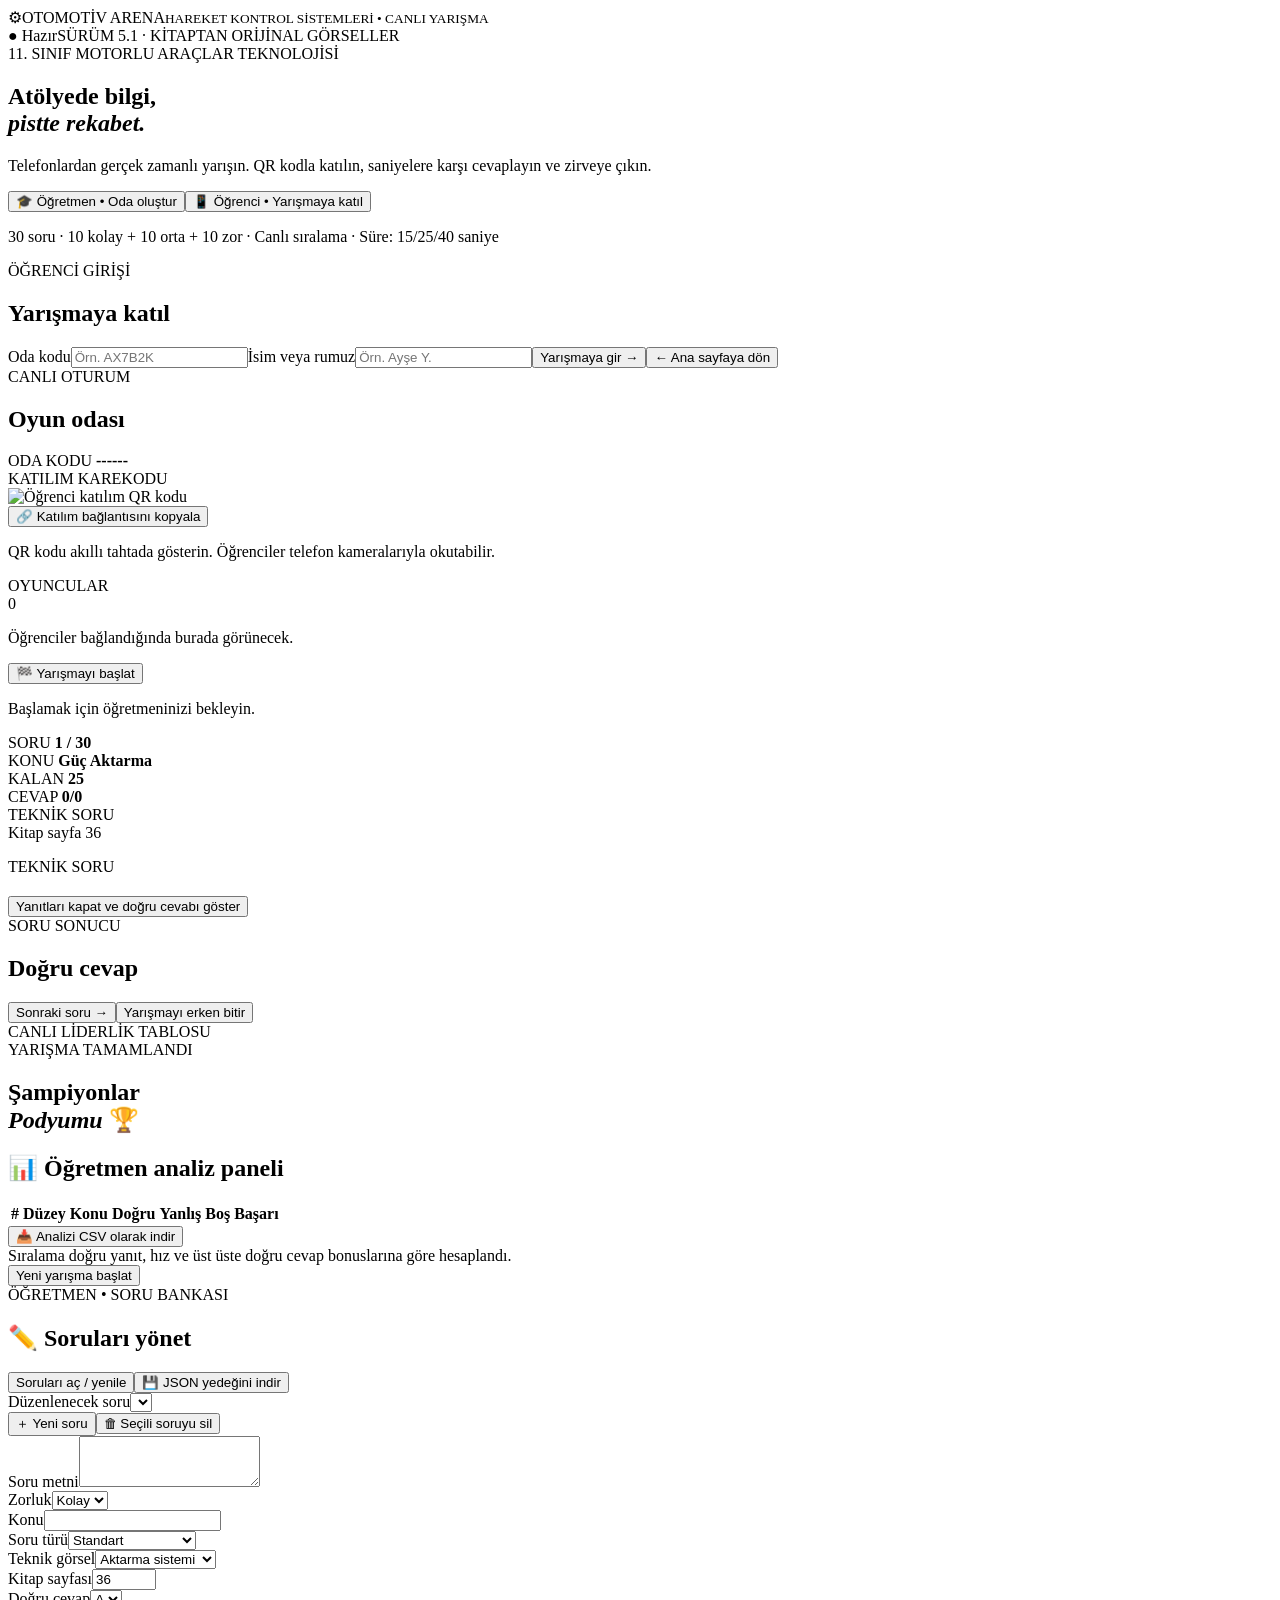
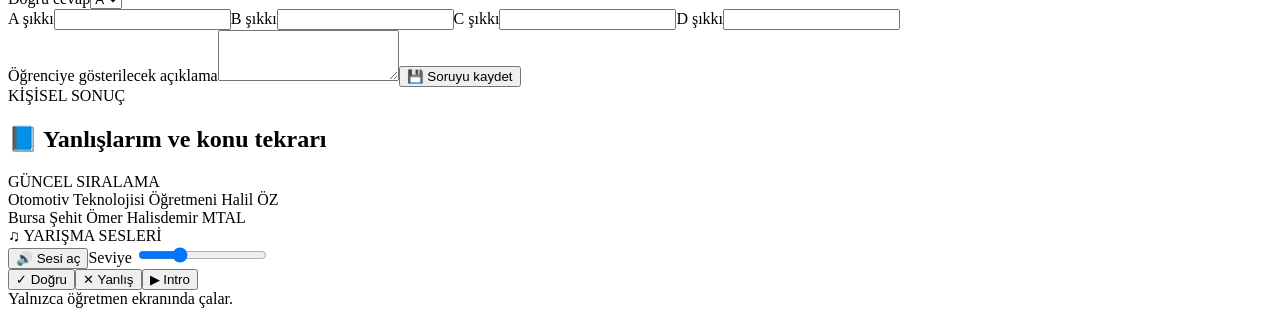
==== commit d6fd1ac3: "Add files via upload" ====
--- a/index.html
+++ b/index.html
@@ -1 +1 @@
-<!doctype html><html lang="tr"><head><meta charset="utf-8"><meta name="viewport" content="width=device-width,initial-scale=1"><meta name="theme-color" content="#08152a"><title>Otomotiv Kahoot • Canlı Yarışma</title><link rel="stylesheet" href="/assets/style.css"></head><body><div class="ambient"></div><main class="shell"><header class="top"><div class="brand"><span class="logo">⚙</span><span>OTOMOTİV<span class="accent"> ARENA</span><small>HAREKET KONTROL SİSTEMLERİ • CANLI YARIŞMA</small></span></div><span class="net" id="net">● Hazır</span><span class="versionTag">SÜRÜM 5.0 · SORU EDİTÖRÜ + KİŞİSEL TEKRAR</span></header><section id="landing" class="panel landing"><div class="kicker">11. SINIF MOTORLU ARAÇLAR TEKNOLOJİSİ</div><h1>Atölyede bilgi,<br><em>pistte rekabet.</em></h1><p class="sub">Telefonlardan gerçek zamanlı yarışın. QR kodla katılın, saniyelere karşı cevaplayın ve zirveye çıkın.</p><div class="choices"><button class="primary massive" id="create">🎓 Öğretmen • Oda oluştur</button><button class="secondary massive" id="joinChoice">📱 Öğrenci • Yarışmaya katıl</button></div><p class="foot">30 soru · 10 kolay + 10 orta + 10 zor · Canlı sıralama · Süre: 15/25/40 saniye</p></section><section id="join" class="panel hidden narrow"><div class="kicker">ÖĞRENCİ GİRİŞİ</div><h2>Yarışmaya katıl</h2><label for="roomCode">Oda kodu</label><input id="roomCode" maxlength="6" placeholder="Örn. AX7B2K" autocapitalize="characters"><label for="studentName">İsim veya rumuz</label><input id="studentName" maxlength="25" placeholder="Örn. Ayşe Y."><button id="joinGo" class="primary wide">Yarışmaya gir →</button><button class="link" id="goBack">← Ana sayfaya dön</button></section><section id="game" class="hidden"><div class="gameHead"><div><div class="kicker" id="roleBadge">CANLI OTURUM</div><h2 id="statusTitle">Oyun odası</h2></div><div class="roomPill">ODA KODU <strong id="codeText">------</strong></div></div><div id="lobby" class="phase hidden"><div class="twocol"><div class="panel qrPanel"><div class="kicker">KATILIM KAREKODU</div><img id="qr" alt="Öğrenci katılım QR kodu"><div class="copyline" id="joinUrl"></div><button id="copyLink" class="secondary wide">🔗 Katılım bağlantısını kopyala</button><p class="hint">QR kodu akıllı tahtada gösterin. Öğrenciler telefon kameralarıyla okutabilir.</p></div><div class="panel"><div class="kicker">OYUNCULAR</div><div class="bigNumber" id="lobbyCount">0</div><p id="lobbyMessage">Öğrenciler bağlandığında burada görünecek.</p><div id="lobbyNames" class="chips"></div><div id="hostLobbyActions" class="hidden"><button id="start" class="primary wide">🏁 Yarışmayı başlat</button></div><p class="hint" id="playerLobbyHint">Başlamak için öğretmeninizi bekleyin.</p></div></div></div><div id="questionPhase" class="phase hidden"><div id="eventBanner" class="eventBanner hidden" aria-live="polite"></div><div class="metrics"><div class="metric">SORU <strong id="questionIndex">1 / 30</strong></div><div class="metric">KONU <strong id="questionTopic">Güç Aktarma</strong></div><div class="metric timer">KALAN <strong id="timer">25</strong></div><div class="metric">CEVAP <strong id="answerCount">0/0</strong></div></div><div class="twocol questiongrid"><div class="panel visualPanel"><div id="visual" class="technical"></div><div class="kindTag" id="kindTag">TEKNİK SORU</div><div class="sourceTag" id="source">Kitap sayfa 36</div></div><div class="panel questionPanel"><p class="kicker" id="questionSubtitle">TEKNİK SORU</p><h2 id="questionText"></h2><div class="answers" id="answers"></div><div id="answerFeedback" class="hint"></div><div id="hostQuestionActions" class="hidden"><button id="reveal" class="secondary wide">Yanıtları kapat ve doğru cevabı göster</button></div></div></div></div><div id="revealPhase" class="phase hidden"><div class="twocol"><div class="panel"><div class="kicker">SORU SONUCU</div><h2 id="revealTitle">Doğru cevap</h2><div class="correctOption" id="correctOption"></div><p id="explanation" class="sub"></p><div id="myResult" class="myResult"></div><div id="hostRevealActions" class="hidden"><button id="next" class="primary wide">Sonraki soru →</button><button id="finish" class="link wide">Yarışmayı erken bitir</button></div></div><div class="panel"><div class="kicker">CANLI LİDERLİK TABLOSU</div><div id="revealRanking" class="rankings"></div><div id="topFiveBanner" class="topFiveBanner hidden"></div></div></div></div><div id="finishPhase" class="phase hidden"><div class="panel"><div class="kicker">YARIŞMA TAMAMLANDI</div><h1>Şampiyonlar<br><em>Podyumu</em> 🏆</h1><p class="sub" id="winner"></p><div id="finalRanking" class="rankings"></div><section id="hostAnalysis" class="analysisPanel hidden"><h2>📊 Öğretmen analiz paneli</h2><p id="analysisSummary" class="hint"></p><div id="analysisTopics" class="topicAnalysis"></div><div class="analysisTableWrap"><table class="analysisTable"><thead><tr><th>#</th><th>Düzey</th><th>Konu</th><th>Doğru</th><th>Yanlış</th><th>Boş</th><th>Başarı</th></tr></thead><tbody id="analysisRows"></tbody></table></div><button class="secondary" id="downloadReport" type="button">📥 Analizi CSV olarak indir</button></section><div class="foot">Sıralama doğru yanıt, hız ve üst üste doğru cevap bonuslarına göre hesaplandı.</div><div id="hostFinishActions" class="hidden"><button class="primary" id="restart">Yeni yarışma başlat</button></div></div></div><section id="editorPanel" class="panel editorPanel hidden"><div class="kicker">ÖĞRETMEN • SORU BANKASI</div><h2>✏️ Soruları yönet</h2><p id="editorStatus" class="hint"></p><div class="editorActions"><button id="editorOpen" class="secondary" type="button">Soruları aç / yenile</button><button id="editorExport" class="secondary" type="button">💾 JSON yedeğini indir</button></div><label for="editorPick">Düzenlenecek soru</label><select id="editorPick"></select><div class="editorActions"><button id="editorNew" class="secondary" type="button">＋ Yeni soru</button><button id="editorDelete" class="secondary" type="button">🗑 Seçili soruyu sil</button></div><label for="edQuestion">Soru metni</label><textarea id="edQuestion" rows="3" maxlength="500"></textarea><div class="editorCols"><div><label for="edDifficulty">Zorluk</label><select id="edDifficulty"><option>Kolay</option><option>Orta</option><option>Zor</option></select></div><div><label for="edTopic">Konu</label><input id="edTopic" maxlength="90"></div></div><div class="editorCols"><div><label for="edKind">Soru türü</label><select id="edKind"><option value="standard">Standart</option><option value="visual">Görselden tanıma</option><option value="fault">Arıza teşhisi</option></select></div><div><label for="edVisual">Teknik görsel</label><select id="edVisual"><option value="drivetrain">Aktarma sistemi</option><option value="clutch">Kavrama</option><option value="converter">Tork konvertörü</option><option value="gearbox">Dişli sistemi</option><option value="differential">Diferansiyel</option><option value="clutch_hotspot">İşaretli kavrama</option><option value="diff_hotspot">İşaretli aks</option><option value="converter_hotspot">İşaretli konvertör</option><option value="gearbox_hotspot">İşaretli dişli</option></select></div></div><div class="editorCols"><div><label for="edPage">Kitap sayfası</label><input id="edPage" type="number" min="1" max="1000" value="36"></div><div><label for="edAnswer">Doğru cevap</label><select id="edAnswer"><option value="0">A</option><option value="1">B</option><option value="2">C</option><option value="3">D</option></select></div></div><div id="edOptions"><label for="edOpt0">A şıkkı</label><input id="edOpt0" maxlength="200"><label for="edOpt1">B şıkkı</label><input id="edOpt1" maxlength="200"><label for="edOpt2">C şıkkı</label><input id="edOpt2" maxlength="200"><label for="edOpt3">D şıkkı</label><input id="edOpt3" maxlength="200"></div><label for="edExplanation">Öğrenciye gösterilecek açıklama</label><textarea id="edExplanation" rows="3" maxlength="800"></textarea><button id="editorSave" class="primary wide" type="button">💾 Soruyu kaydet</button></section><section id="studentReview" class="panel reviewPanel hidden"><div class="kicker">KİŞİSEL SONUÇ</div><h2>📘 Yanlışlarım ve konu tekrarı</h2><div id="reviewSummary" class="hint"></div><div id="reviewItems"></div></section><div class="panel scoreBoard" id="scoreBoard"><div class="kicker">GÜNCEL SIRALAMA</div><div id="sideRanking" class="rankings compact"></div></div></section><div class="toast hidden" id="toast"></div><div class="celebration hidden" id="celebration" aria-live="polite"></div></main><div class="signatureBadge"><div>Otomotiv Teknolojisi Öğretmeni Halil ÖZ</div><div>Bursa Şehit Ömer Halisdemir MTAL</div></div><aside id="hostAudio" class="hostAudio hidden" aria-label="Öğretmen ses kontrolü"><div class="audioHead">♫ YARIŞMA SESLERİ</div><div class="audioRow"><button id="audioToggle" class="audioSmall" type="button">🔊 Sesi aç</button><label class="audioVolume" for="audioVolume">Seviye <input id="audioVolume" type="range" min="0" max="100" value="30"></label></div><div class="audioRow previewRow"><button type="button" id="previewCorrect" class="audioSmall" title="Doğru cevap efektini dinle">✓ Doğru</button><button type="button" id="previewWrong" class="audioSmall" title="Yanlış cevap efektini dinle">✕ Yanlış</button><button type="button" id="previewIntro" class="audioSmall" title="Açılış sesini dinle">▶ Intro</button></div><span class="audioNote">Yalnızca öğretmen ekranında çalar.</span></aside><script src="/assets/sound.js"></script><script src="/assets/app.js"></script></body></html>
+<!doctype html><html lang="tr"><head><meta charset="utf-8"><meta name="viewport" content="width=device-width,initial-scale=1"><meta name="theme-color" content="#08152a"><title>Otomotiv Kahoot • Canlı Yarışma</title><link rel="stylesheet" href="/assets/style.css"></head><body><div class="ambient"></div><main class="shell"><header class="top"><div class="brand"><span class="logo">⚙</span><span>OTOMOTİV<span class="accent"> ARENA</span><small>HAREKET KONTROL SİSTEMLERİ • CANLI YARIŞMA</small></span></div><span class="net" id="net">● Hazır</span><span class="versionTag">SÜRÜM 5.1 · KİTAPTAN ORİJİNAL GÖRSELLER</span></header><section id="landing" class="panel landing"><div class="kicker">11. SINIF MOTORLU ARAÇLAR TEKNOLOJİSİ</div><h1>Atölyede bilgi,<br><em>pistte rekabet.</em></h1><p class="sub">Telefonlardan gerçek zamanlı yarışın. QR kodla katılın, saniyelere karşı cevaplayın ve zirveye çıkın.</p><div class="choices"><button class="primary massive" id="create">🎓 Öğretmen • Oda oluştur</button><button class="secondary massive" id="joinChoice">📱 Öğrenci • Yarışmaya katıl</button></div><p class="foot">30 soru · 10 kolay + 10 orta + 10 zor · Canlı sıralama · Süre: 15/25/40 saniye</p></section><section id="join" class="panel hidden narrow"><div class="kicker">ÖĞRENCİ GİRİŞİ</div><h2>Yarışmaya katıl</h2><label for="roomCode">Oda kodu</label><input id="roomCode" maxlength="6" placeholder="Örn. AX7B2K" autocapitalize="characters"><label for="studentName">İsim veya rumuz</label><input id="studentName" maxlength="25" placeholder="Örn. Ayşe Y."><button id="joinGo" class="primary wide">Yarışmaya gir →</button><button class="link" id="goBack">← Ana sayfaya dön</button></section><section id="game" class="hidden"><div class="gameHead"><div><div class="kicker" id="roleBadge">CANLI OTURUM</div><h2 id="statusTitle">Oyun odası</h2></div><div class="roomPill">ODA KODU <strong id="codeText">------</strong></div></div><div id="lobby" class="phase hidden"><div class="twocol"><div class="panel qrPanel"><div class="kicker">KATILIM KAREKODU</div><img id="qr" alt="Öğrenci katılım QR kodu"><div class="copyline" id="joinUrl"></div><button id="copyLink" class="secondary wide">🔗 Katılım bağlantısını kopyala</button><p class="hint">QR kodu akıllı tahtada gösterin. Öğrenciler telefon kameralarıyla okutabilir.</p></div><div class="panel"><div class="kicker">OYUNCULAR</div><div class="bigNumber" id="lobbyCount">0</div><p id="lobbyMessage">Öğrenciler bağlandığında burada görünecek.</p><div id="lobbyNames" class="chips"></div><div id="hostLobbyActions" class="hidden"><button id="start" class="primary wide">🏁 Yarışmayı başlat</button></div><p class="hint" id="playerLobbyHint">Başlamak için öğretmeninizi bekleyin.</p></div></div></div><div id="questionPhase" class="phase hidden"><div id="eventBanner" class="eventBanner hidden" aria-live="polite"></div><div class="metrics"><div class="metric">SORU <strong id="questionIndex">1 / 30</strong></div><div class="metric">KONU <strong id="questionTopic">Güç Aktarma</strong></div><div class="metric timer">KALAN <strong id="timer">25</strong></div><div class="metric">CEVAP <strong id="answerCount">0/0</strong></div></div><div class="twocol questiongrid"><div class="panel visualPanel"><div id="visual" class="technical"></div><div class="kindTag" id="kindTag">TEKNİK SORU</div><div class="sourceTag" id="source">Kitap sayfa 36</div></div><div class="panel questionPanel"><p class="kicker" id="questionSubtitle">TEKNİK SORU</p><h2 id="questionText"></h2><div class="answers" id="answers"></div><div id="answerFeedback" class="hint"></div><div id="hostQuestionActions" class="hidden"><button id="reveal" class="secondary wide">Yanıtları kapat ve doğru cevabı göster</button></div></div></div></div><div id="revealPhase" class="phase hidden"><div class="twocol"><div class="panel"><div class="kicker">SORU SONUCU</div><h2 id="revealTitle">Doğru cevap</h2><div class="correctOption" id="correctOption"></div><p id="explanation" class="sub"></p><div id="myResult" class="myResult"></div><div id="hostRevealActions" class="hidden"><button id="next" class="primary wide">Sonraki soru →</button><button id="finish" class="link wide">Yarışmayı erken bitir</button></div></div><div class="panel"><div class="kicker">CANLI LİDERLİK TABLOSU</div><div id="revealRanking" class="rankings"></div><div id="topFiveBanner" class="topFiveBanner hidden"></div></div></div></div><div id="finishPhase" class="phase hidden"><div class="panel"><div class="kicker">YARIŞMA TAMAMLANDI</div><h1>Şampiyonlar<br><em>Podyumu</em> 🏆</h1><p class="sub" id="winner"></p><div id="finalRanking" class="rankings"></div><section id="hostAnalysis" class="analysisPanel hidden"><h2>📊 Öğretmen analiz paneli</h2><p id="analysisSummary" class="hint"></p><div id="analysisTopics" class="topicAnalysis"></div><div class="analysisTableWrap"><table class="analysisTable"><thead><tr><th>#</th><th>Düzey</th><th>Konu</th><th>Doğru</th><th>Yanlış</th><th>Boş</th><th>Başarı</th></tr></thead><tbody id="analysisRows"></tbody></table></div><button class="secondary" id="downloadReport" type="button">📥 Analizi CSV olarak indir</button></section><div class="foot">Sıralama doğru yanıt, hız ve üst üste doğru cevap bonuslarına göre hesaplandı.</div><div id="hostFinishActions" class="hidden"><button class="primary" id="restart">Yeni yarışma başlat</button></div></div></div><section id="editorPanel" class="panel editorPanel hidden"><div class="kicker">ÖĞRETMEN • SORU BANKASI</div><h2>✏️ Soruları yönet</h2><p id="editorStatus" class="hint"></p><div class="editorActions"><button id="editorOpen" class="secondary" type="button">Soruları aç / yenile</button><button id="editorExport" class="secondary" type="button">💾 JSON yedeğini indir</button></div><label for="editorPick">Düzenlenecek soru</label><select id="editorPick"></select><div class="editorActions"><button id="editorNew" class="secondary" type="button">＋ Yeni soru</button><button id="editorDelete" class="secondary" type="button">🗑 Seçili soruyu sil</button></div><label for="edQuestion">Soru metni</label><textarea id="edQuestion" rows="3" maxlength="500"></textarea><div class="editorCols"><div><label for="edDifficulty">Zorluk</label><select id="edDifficulty"><option>Kolay</option><option>Orta</option><option>Zor</option></select></div><div><label for="edTopic">Konu</label><input id="edTopic" maxlength="90"></div></div><div class="editorCols"><div><label for="edKind">Soru türü</label><select id="edKind"><option value="standard">Standart</option><option value="visual">Görselden tanıma</option><option value="fault">Arıza teşhisi</option></select></div><div><label for="edVisual">Teknik görsel</label><select id="edVisual"><option value="drivetrain">Aktarma sistemi</option><option value="clutch">Kavrama</option><option value="converter">Tork konvertörü</option><option value="gearbox">Dişli sistemi</option><option value="differential">Diferansiyel</option><option value="clutch_hotspot">İşaretli kavrama</option><option value="diff_hotspot">İşaretli aks</option><option value="converter_hotspot">İşaretli konvertör</option><option value="gearbox_hotspot">İşaretli dişli</option></select></div></div><div class="editorCols"><div><label for="edPage">Kitap sayfası</label><input id="edPage" type="number" min="1" max="1000" value="36"></div><div><label for="edAnswer">Doğru cevap</label><select id="edAnswer"><option value="0">A</option><option value="1">B</option><option value="2">C</option><option value="3">D</option></select></div></div><div id="edOptions"><label for="edOpt0">A şıkkı</label><input id="edOpt0" maxlength="200"><label for="edOpt1">B şıkkı</label><input id="edOpt1" maxlength="200"><label for="edOpt2">C şıkkı</label><input id="edOpt2" maxlength="200"><label for="edOpt3">D şıkkı</label><input id="edOpt3" maxlength="200"></div><label for="edExplanation">Öğrenciye gösterilecek açıklama</label><textarea id="edExplanation" rows="3" maxlength="800"></textarea><button id="editorSave" class="primary wide" type="button">💾 Soruyu kaydet</button></section><section id="studentReview" class="panel reviewPanel hidden"><div class="kicker">KİŞİSEL SONUÇ</div><h2>📘 Yanlışlarım ve konu tekrarı</h2><div id="reviewSummary" class="hint"></div><div id="reviewItems"></div></section><div class="panel scoreBoard" id="scoreBoard"><div class="kicker">GÜNCEL SIRALAMA</div><div id="sideRanking" class="rankings compact"></div></div></section><div class="toast hidden" id="toast"></div><div class="celebration hidden" id="celebration" aria-live="polite"></div></main><div class="signatureBadge"><div>Otomotiv Teknolojisi Öğretmeni Halil ÖZ</div><div>Bursa Şehit Ömer Halisdemir MTAL</div></div><aside id="hostAudio" class="hostAudio hidden" aria-label="Öğretmen ses kontrolü"><div class="audioHead">♫ YARIŞMA SESLERİ</div><div class="audioRow"><button id="audioToggle" class="audioSmall" type="button">🔊 Sesi aç</button><label class="audioVolume" for="audioVolume">Seviye <input id="audioVolume" type="range" min="0" max="100" value="30"></label></div><div class="audioRow previewRow"><button type="button" id="previewCorrect" class="audioSmall" title="Doğru cevap efektini dinle">✓ Doğru</button><button type="button" id="previewWrong" class="audioSmall" title="Yanlış cevap efektini dinle">✕ Yanlış</button><button type="button" id="previewIntro" class="audioSmall" title="Açılış sesini dinle">▶ Intro</button></div><span class="audioNote">Yalnızca öğretmen ekranında çalar.</span></aside><script src="/assets/sound.js"></script><script src="/assets/app.js"></script></body></html>
